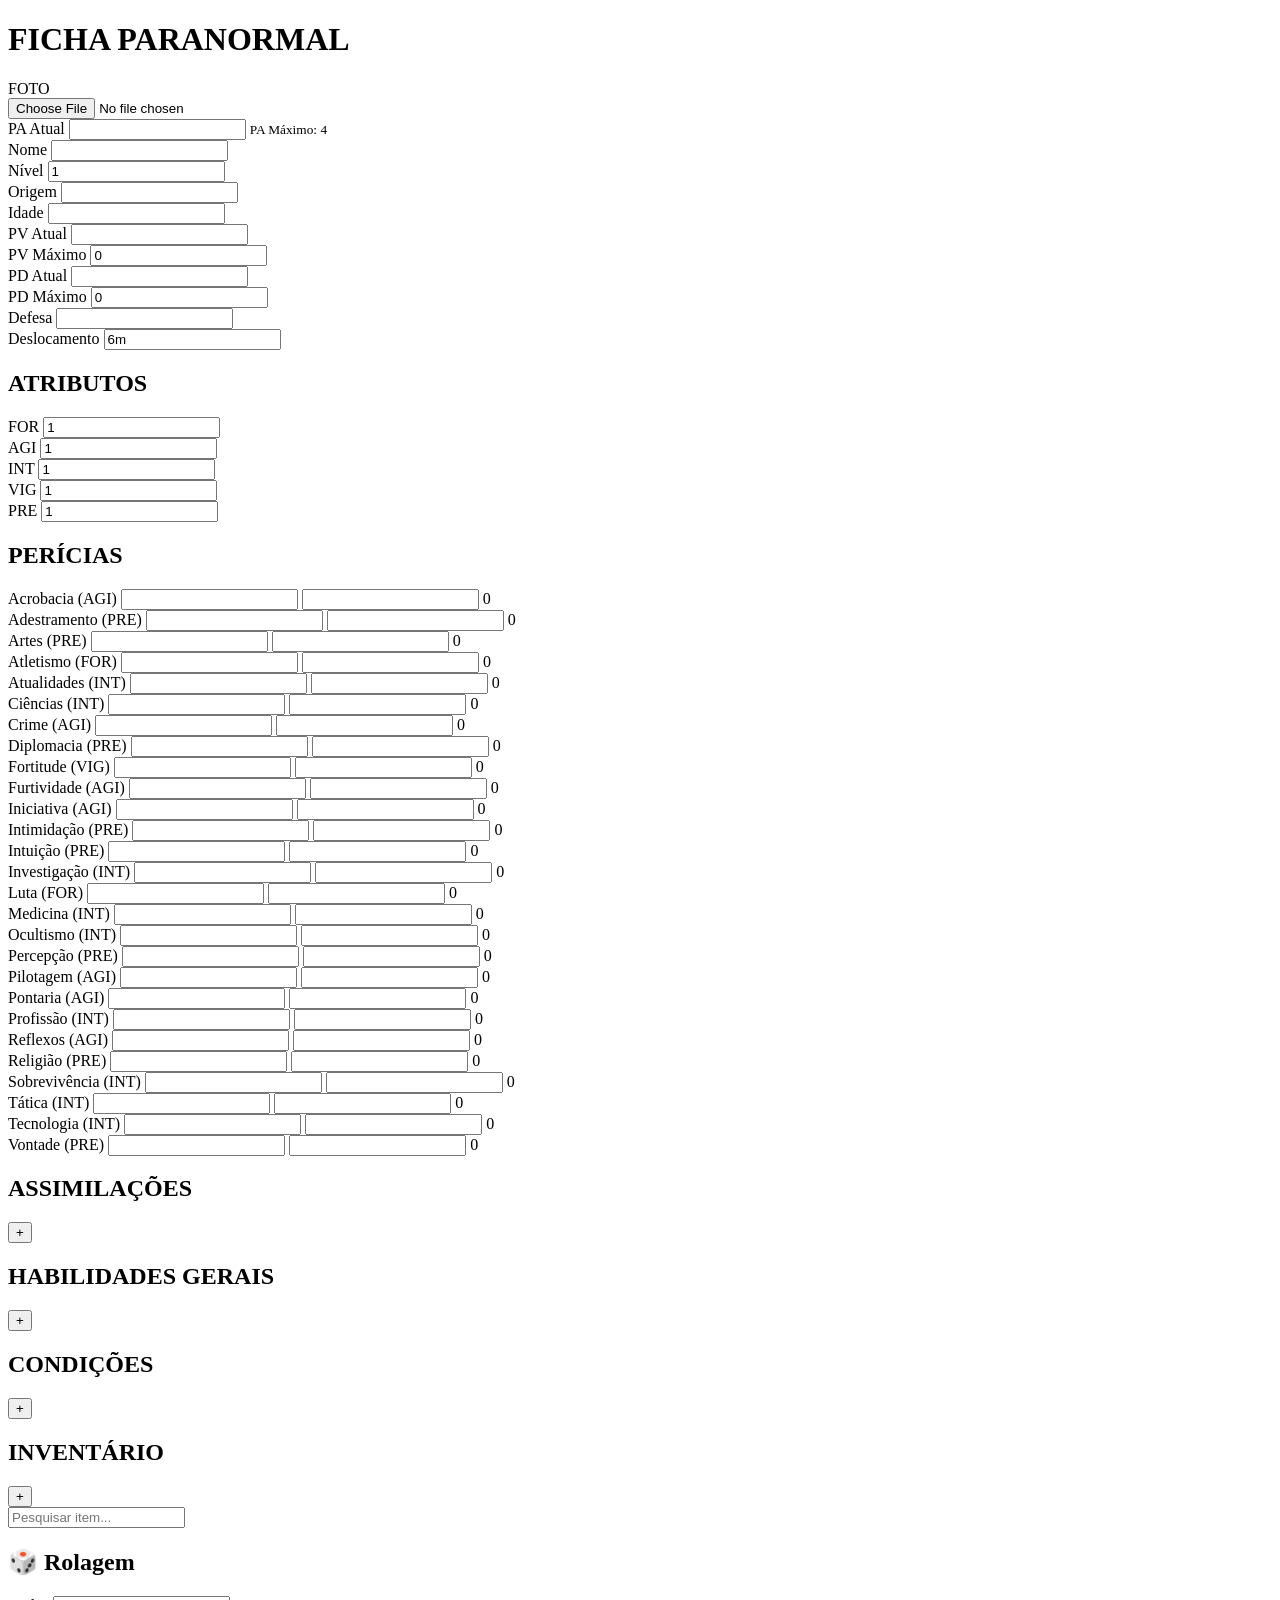
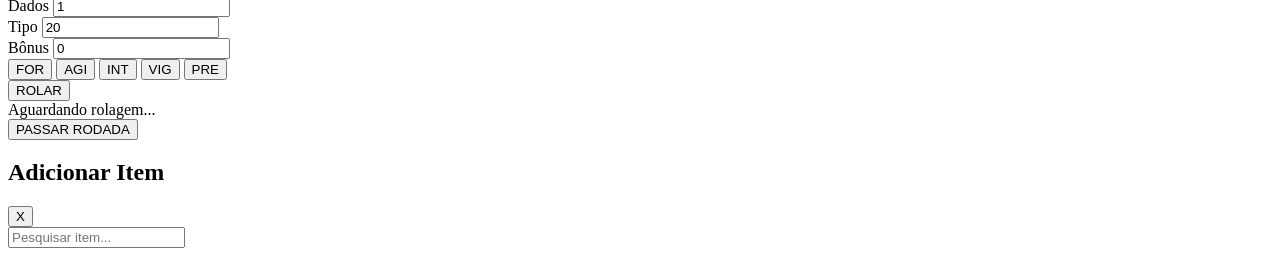
==== .js/index.html @ c896e6dd "Atualização do sistema" ====
<!DOCTYPE html>
<html lang="pt-BR">
<head>
    <meta charset="UTF-8">
    <meta name="viewport" content="width=device-width, initial-scale=1.0">
    <title>Ficha Paranormal</title>

    <link rel="stylesheet" href="style.css">
</head>
<body>

    <div class="container">

        <!-- HEADER -->
        <div class="top-bar">
            <h1>FICHA PARANORMAL</h1>
        </div>

        <!-- PERSONAGEM -->
        <section class="character-section">

            <!-- FOTO -->
            <div class="photo-area">

    <div class="photo-preview" id="photoPreview">
        FOTO
    </div>

    <input type="file" id="photoInput">

    <div class="pa-box">

        <span>PA Atual</span>

        <input
    type="number"
    id="paAtual"
>

        <small id="paMaxText">
            PA Máximo: 4
        </small>

    </div>

</div>

            <!-- INFOS -->
            <div class="character-info">

                <div class="info-grid">

                    <div class="field">
                        <label>Nome</label>
                        <input type="text">
                    </div>

                    <div class="field">
                        <label>Nível</label>
                        <input type="number" value="1" id="nivel">
                    </div>

                    <div class="field">
                        <label>Origem</label>
                        <input type="text">
                    </div>

                    <div class="field">
                        <label>Idade</label>
                        <input type="number">
                    </div>

                </div>

                <!-- STATUS -->
                <div class="status-grid">

                    <div class="status-box">
                        <span>PV Atual</span>
                        <input type="number" id="pvAtual">
                    </div>

                    <div class="status-box">
                        <span>PV Máximo</span>
                        <input type="number" id="pvMax" value="0">
                    </div>

                    <div class="status-box">
                        <span>PD Atual</span>
                        <input type="number" id="pdAtual">
                    </div>

                    <div class="status-box">
                        <span>PD Máximo</span>
                        <input type="number" id="pdMax" value="0">
                    </div>

                    <div class="status-box">
                        <span>Defesa</span>
                        <input type="number">
                    </div>

                    <div class="status-box">
                        <span>Deslocamento</span>
                        <input type="text" value="6m">
                    </div>

                </div>

            </div>

        </section>

        <!-- ATRIBUTOS -->
        <section class="card">

            <h2>ATRIBUTOS</h2>

            <div class="attributes-grid">

                <div class="attribute">
                    <span>FOR</span>
                    <input type="number" id="forca" value="1">
                </div>

                <div class="attribute">
                    <span>AGI</span>
                    <input type="number" id="agilidade" value="1">
                </div>

                <div class="attribute">
                    <span>INT</span>
                    <input type="number" id="intelecto" value="1">
                </div>

                <div class="attribute">
                    <span>VIG</span>
                    <input type="number" id="vigor" value="1">
                </div>

                <div class="attribute">
                    <span>PRE</span>
                    <input type="number" id="presenca" value="1">
                </div>

            </div>

        </section>

<!-- PERÍCIAS -->
<section class="card">

    <div class="section-title">
        <h2>PERÍCIAS</h2>
    </div>

    <div class="skills-list">

    <div class="skill-row clickable-skill">
        <span class="skill-name">Acrobacia</span>
        <span class="skill-attr">(AGI)</span>
        <input type="number" class="skill-train">
        <input type="number" class="skill-bonus">
        <span class="skill-total">0</span>
    </div>

    <div class="skill-row clickable-skill">
        <span class="skill-name">Adestramento</span>
        <span class="skill-attr">(PRE)</span>
        <input type="number" class="skill-train">
        <input type="number" class="skill-bonus">
        <span class="skill-total">0</span>
    </div>

    <div class="skill-row clickable-skill">
        <span class="skill-name">Artes</span>
        <span class="skill-attr">(PRE)</span>
        <input type="number" class="skill-train">
        <input type="number" class="skill-bonus">
        <span class="skill-total">0</span>
    </div>

    <div class="skill-row clickable-skill">
        <span class="skill-name">Atletismo</span>
        <span class="skill-attr">(FOR)</span>
        <input type="number" class="skill-train">
        <input type="number" class="skill-bonus">
        <span class="skill-total">0</span>
    </div>

    <div class="skill-row clickable-skill">
        <span class="skill-name">Atualidades</span>
        <span class="skill-attr">(INT)</span>
        <input type="number" class="skill-train">
        <input type="number" class="skill-bonus">
        <span class="skill-total">0</span>
    </div>

    <div class="skill-row clickable-skill">
        <span class="skill-name">Ciências</span>
        <span class="skill-attr">(INT)</span>
        <input type="number" class="skill-train">
        <input type="number" class="skill-bonus">
        <span class="skill-total">0</span>
    </div>

    <div class="skill-row clickable-skill">
        <span class="skill-name">Crime</span>
        <span class="skill-attr">(AGI)</span>
        <input type="number" class="skill-train">
        <input type="number" class="skill-bonus">
        <span class="skill-total">0</span>
    </div>

    <div class="skill-row clickable-skill">
        <span class="skill-name">Diplomacia</span>
        <span class="skill-attr">(PRE)</span>
        <input type="number" class="skill-train">
        <input type="number" class="skill-bonus">
        <span class="skill-total">0</span>
    </div>

    <div class="skill-row clickable-skill">
        <span class="skill-name">Fortitude</span>
        <span class="skill-attr">(VIG)</span>
        <input type="number" class="skill-train">
        <input type="number" class="skill-bonus">
        <span class="skill-total">0</span>
    </div>

    <div class="skill-row clickable-skill">
        <span class="skill-name">Furtividade</span>
        <span class="skill-attr">(AGI)</span>
        <input type="number" class="skill-train">
        <input type="number" class="skill-bonus">
        <span class="skill-total">0</span>
    </div>

    <div class="skill-row clickable-skill">
        <span class="skill-name">Iniciativa</span>
        <span class="skill-attr">(AGI)</span>
        <input type="number" class="skill-train">
        <input type="number" class="skill-bonus">
        <span class="skill-total">0</span>
    </div>

    <div class="skill-row clickable-skill">
        <span class="skill-name">Intimidação</span>
        <span class="skill-attr">(PRE)</span>
        <input type="number" class="skill-train">
        <input type="number" class="skill-bonus">
        <span class="skill-total">0</span>
    </div>

    <div class="skill-row clickable-skill">
        <span class="skill-name">Intuição</span>
        <span class="skill-attr">(PRE)</span>
        <input type="number" class="skill-train">
        <input type="number" class="skill-bonus">
        <span class="skill-total">0</span>
    </div>

    <div class="skill-row clickable-skill">
        <span class="skill-name">Investigação</span>
        <span class="skill-attr">(INT)</span>
        <input type="number" class="skill-train">
        <input type="number" class="skill-bonus">
        <span class="skill-total">0</span>
    </div>

    <div class="skill-row clickable-skill">
        <span class="skill-name">Luta</span>
        <span class="skill-attr">(FOR)</span>
        <input type="number" class="skill-train">
        <input type="number" class="skill-bonus">
        <span class="skill-total">0</span>
    </div>

   <div class="skill-row clickable-skill">
        <span class="skill-name">Medicina</span>
        <span class="skill-attr">(INT)</span>
        <input type="number" class="skill-train">
        <input type="number" class="skill-bonus">
        <span class="skill-total">0</span>
    </div>

    <div class="skill-row clickable-skill">
        <span class="skill-name">Ocultismo</span>
        <span class="skill-attr">(INT)</span>
        <input type="number" class="skill-train">
        <input type="number" class="skill-bonus">
        <span class="skill-total">0</span>
    </div>

    <div class="skill-row clickable-skill">
        <span class="skill-name">Percepção</span>
        <span class="skill-attr">(PRE)</span>
        <input type="number" class="skill-train">
        <input type="number" class="skill-bonus">
        <span class="skill-total">0</span>
    </div>

    <div class="skill-row clickable-skill">
        <span class="skill-name">Pilotagem</span>
        <span class="skill-attr">(AGI)</span>
        <input type="number" class="skill-train">
        <input type="number" class="skill-bonus">
        <span class="skill-total">0</span>
    </div>

    <div class="skill-row clickable-skill">
        <span class="skill-name">Pontaria</span>
        <span class="skill-attr">(AGI)</span>
        <input type="number" class="skill-train">
        <input type="number" class="skill-bonus">
        <span class="skill-total">0</span>
    </div>

    <div class="skill-row clickable-skill">
        <span class="skill-name">Profissão</span>
        <span class="skill-attr">(INT)</span>
        <input type="number" class="skill-train">
        <input type="number" class="skill-bonus">
        <span class="skill-total">0</span>
    </div>

    <div class="skill-row clickable-skill">
        <span class="skill-name">Reflexos</span>
        <span class="skill-attr">(AGI)</span>
        <input type="number" class="skill-train">
        <input type="number" class="skill-bonus">
        <span class="skill-total">0</span>
    </div>

    <div class="skill-row clickable-skill">
        <span class="skill-name">Religião</span>
        <span class="skill-attr">(PRE)</span>
        <input type="number" class="skill-train">
        <input type="number" class="skill-bonus">
        <span class="skill-total">0</span>
    </div>

    <div class="skill-row clickable-skill">
        <span class="skill-name">Sobrevivência</span>
        <span class="skill-attr">(INT)</span>
        <input type="number" class="skill-train">
        <input type="number" class="skill-bonus">
        <span class="skill-total">0</span>
    </div>

    <div class="skill-row clickable-skill">
        <span class="skill-name">Tática</span>
        <span class="skill-attr">(INT)</span>
        <input type="number" class="skill-train">
        <input type="number" class="skill-bonus">
        <span class="skill-total">0</span>
    </div>

    <div class="skill-row clickable-skill">
        <span class="skill-name">Tecnologia</span>
        <span class="skill-attr">(INT)</span>
        <input type="number" class="skill-train">
        <input type="number" class="skill-bonus">
        <span class="skill-total">0</span>
    </div>

    <div class="skill-row clickable-skill">
        <span class="skill-name">Vontade</span>
        <span class="skill-attr">(PRE)</span>
        <input type="number" class="skill-train">
        <input type="number" class="skill-bonus">
        <span class="skill-total">0</span>
    </div>

</div>

</section>

        <!-- ASSIMILAÇÕES -->
        <section class="card">

            <div class="section-title">

                <h2>ASSIMILAÇÕES</h2>

                <button class="add-btn" id="assimilationBtn">
    +
</button>

            </div>

            <div id="assimilationList">

            </div>

        </section>

        <!-- HABILIDADES -->
        <section class="card">

            <div class="section-title">

                <h2>HABILIDADES GERAIS</h2>

                <button class="add-btn" id="abilityBtn">
    +
</button>

            </div>

            <div id="abilitiesList">

            </div>

        </section>

<!-- CONDIÇÕES -->
<section class="card">

    <div class="section-title">

        <h2>CONDIÇÕES</h2>

        <button class="add-btn" onclick="openConditionMenu()">
            +
        </button>

    </div>

    <div id="conditionsList">

    </div>

</section>



        <!-- INVENTÁRIO -->
        <section class="card">

            <div class="section-title">

                <h2>INVENTÁRIO</h2>

                <button class="add-btn" id="inventoryBtn">
    +
</button>

            </div>
            
<div class="inventory-search-area">

    <input
        type="text"
        id="modalItemSearch"
        placeholder="Pesquisar item..."
    >

    <div id="itemResults" class="item-results">

    </div>

</div>
            <div id="inventoryList">

            </div>

        </section>

    </div>

    <!-- PAINEL DE DADOS -->
    <div class="dice-panel">

        <h2>🎲 Rolagem</h2>

        <div class="dice-inputs">

            <div class="dice-field">
                <label>Dados</label>
                <input type="number" id="diceCount" value="1">
            </div>

            <div class="dice-field">
                <label>Tipo</label>
                <input type="number" id="diceType" value="20">
            </div>

            <div class="dice-field">
                <label>Bônus</label>
                <input type="number" id="diceBonus" value="0">
            </div>

        </div>

        <!-- BOTÕES DE ATRIBUTO -->
<div class="attribute-rolls">

    <button
        class="attribute-roll-btn"
        data-attr="forca">
        FOR
    </button>

    <button
        class="attribute-roll-btn"
        data-attr="agilidade">
        AGI
    </button>

    <button
        class="attribute-roll-btn"
        data-attr="intelecto">
        INT
    </button>

    <button
        class="attribute-roll-btn"
        data-attr="vigor">
        VIG
    </button>

    <button
        class="attribute-roll-btn"
        data-attr="presenca">
        PRE
    </button>

</div>

        <button class="roll-button" id="rollDiceBtn">
            ROLAR
        </button>

        <div class="dice-result" id="diceResult">

            Aguardando rolagem...

        </div>

        <button
    class="next-turn-btn" id="nextTurnBtn">
    PASSAR RODADA
</button>

    </div>

<!-- ========================= -->
<!-- MODAL INVENTÁRIO -->
<!-- ========================= -->

<div class="inventory-modal" id="inventoryModal">

    <div class="inventory-modal-content">

        <div class="modal-top">

            <h2>Adicionar Item</h2>

            <button class="close-modal"
                onclick="closeInventoryModal()">
                X
            </button>

        </div>

        <input
            type="text"
            id="itemSearch"
            placeholder="Pesquisar item..."
        >

        <div class="modal-items-list"
            id="modalItemsList">

        </div>

    </div>

</div>



</body>
</html>

<script src="js/photo.js"></script>
<script src="js/dice.js"></script>
<script src="js/status.js"></script>
<script src="js/skills.js"></script>
<script src="js/main.js"></script>
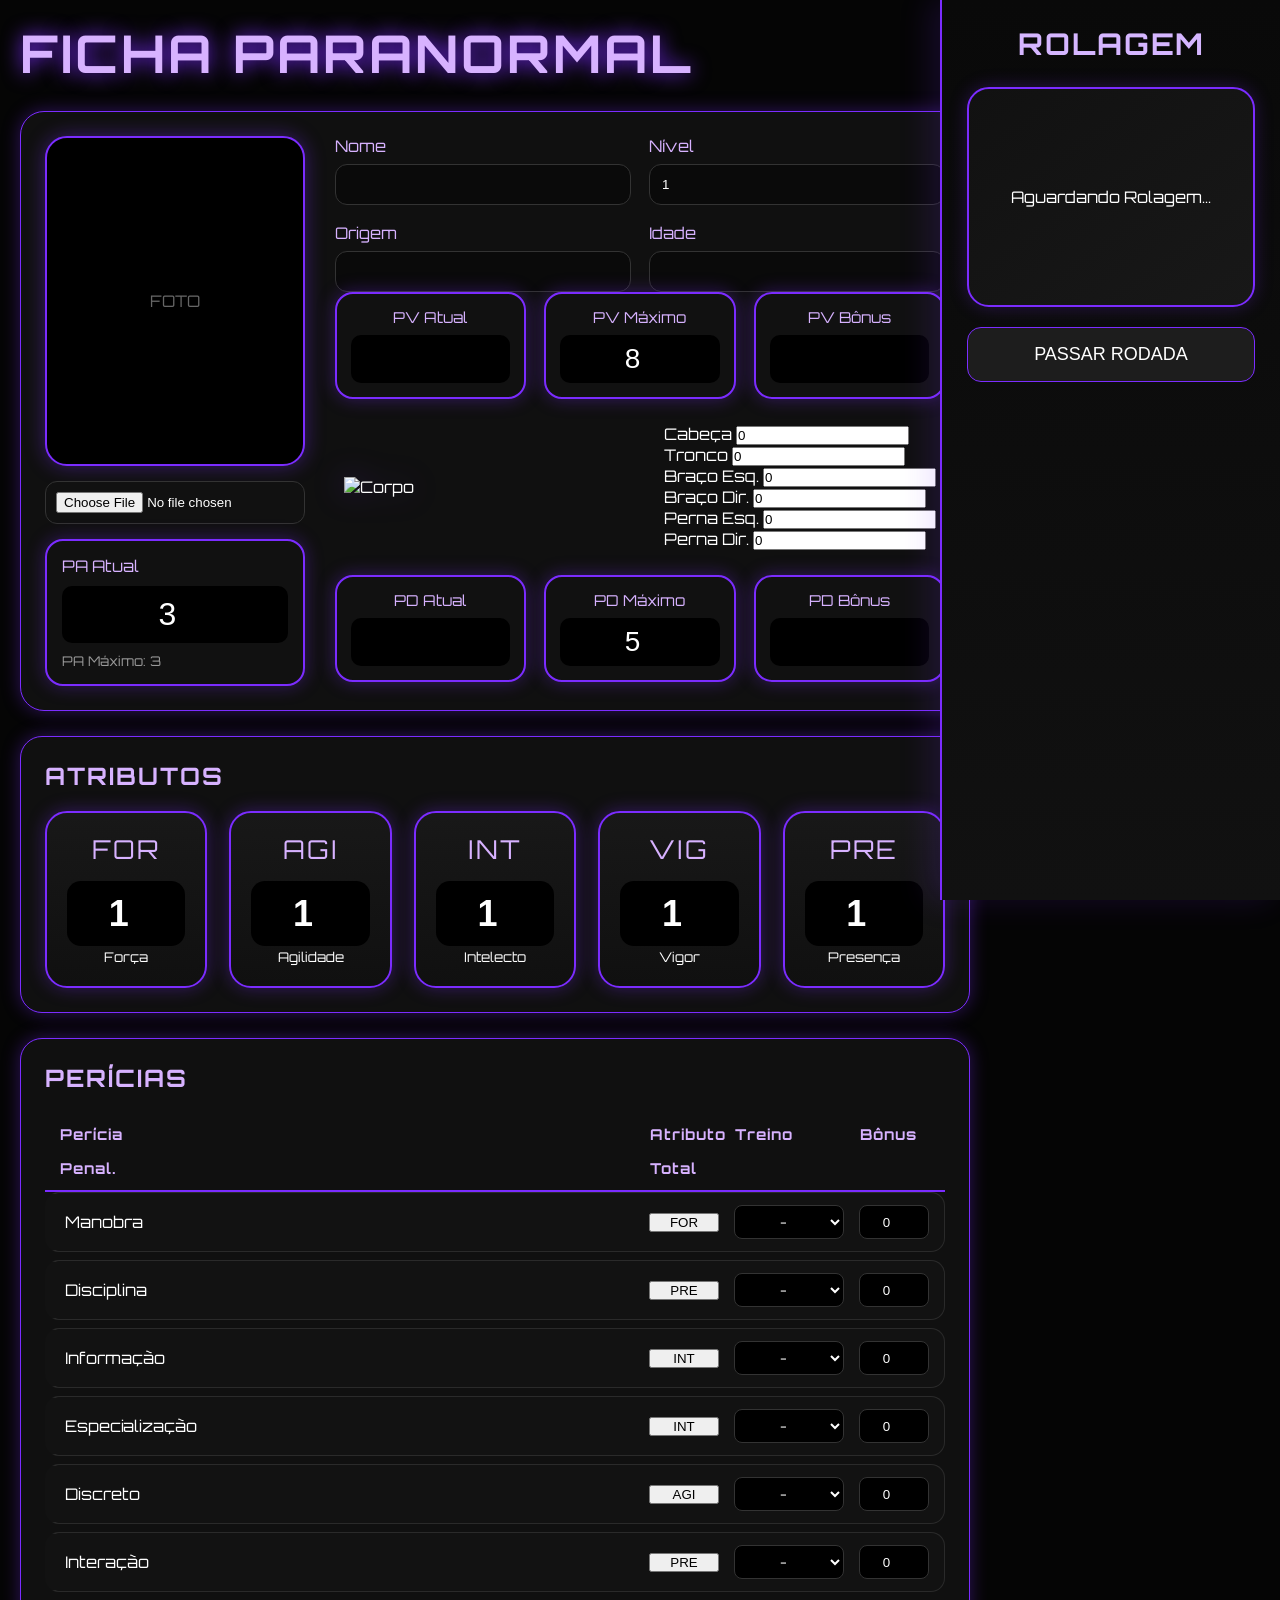
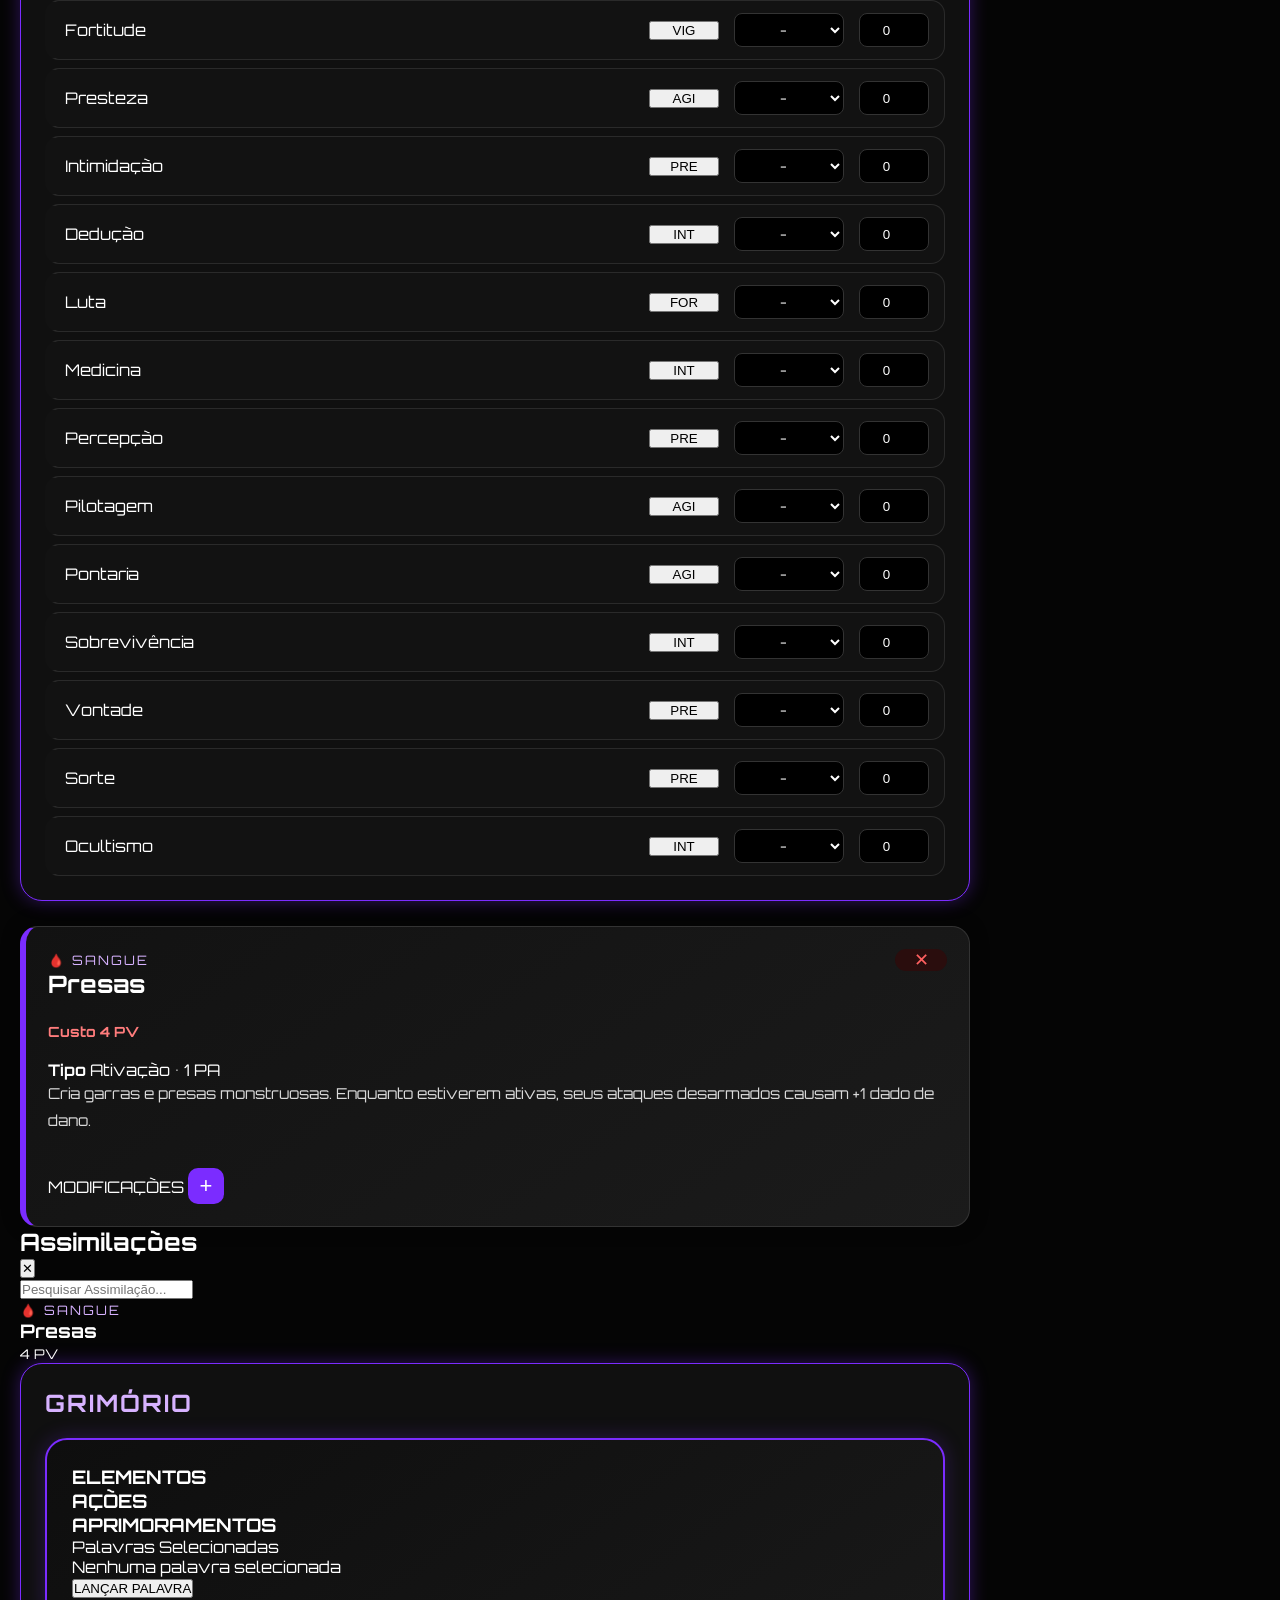
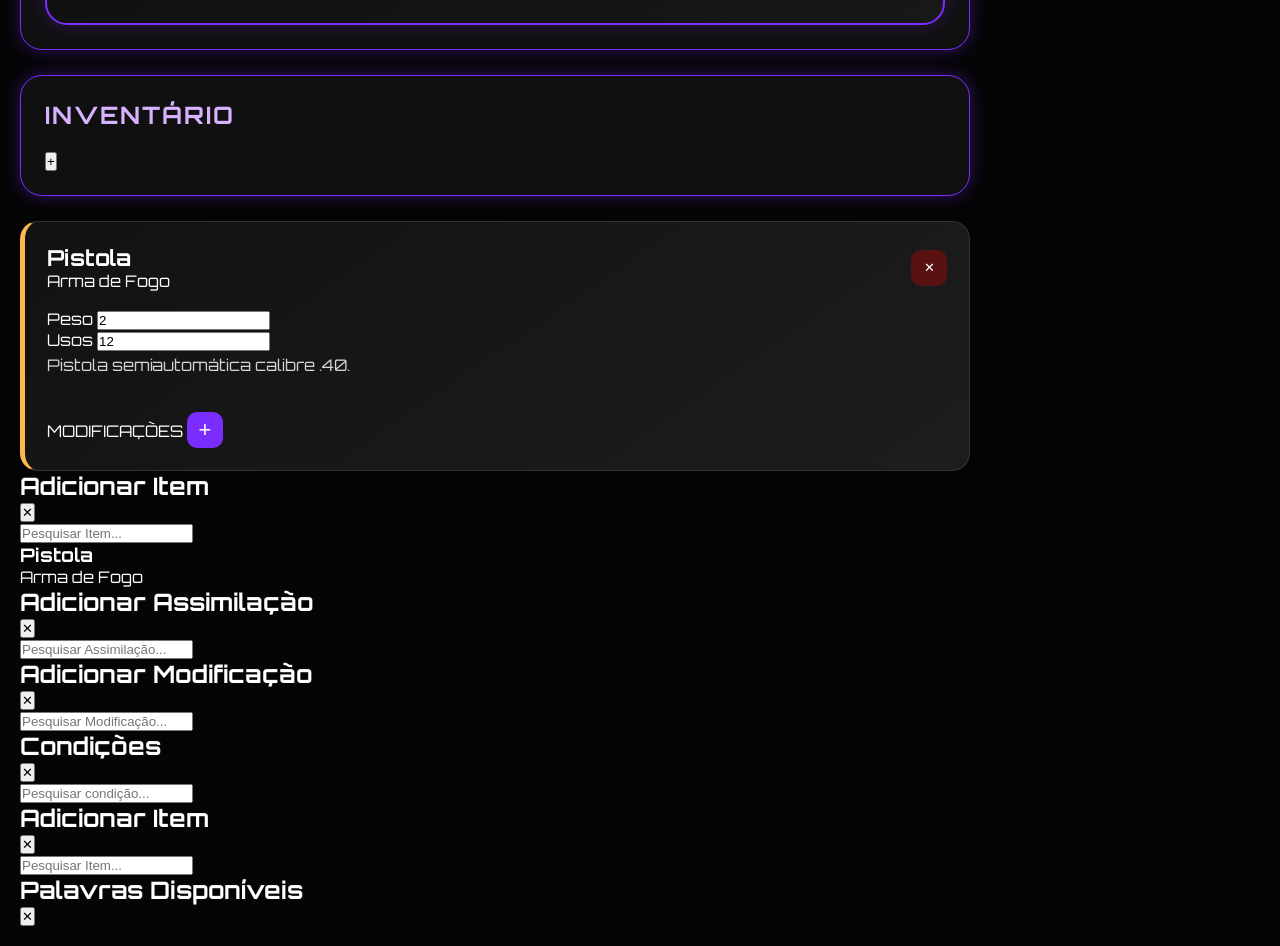
==== commit 52e52890: "Atualização do sistema" ====
--- a/.js/index.html
+++ b/.js/index.html
@@ -1,591 +1,2002 @@
 <!DOCTYPE html>
+
 <html lang="pt-BR">
+
 <head>
+
     <meta charset="UTF-8">
-    <meta name="viewport" content="width=device-width, initial-scale=1.0">
+
+    <meta
+        name="viewport"
+        content="width=device-width, initial-scale=1.0"
+    >
+
     <title>Ficha Paranormal</title>
 
-    <link rel="stylesheet" href="style.css">
+    <link
+        rel="stylesheet"
+        href="style.css"
+    >
+
 </head>
+
 <body>
 
-    <div class="container">
-
-        <!-- HEADER -->
-        <div class="top-bar">
-            <h1>FICHA PARANORMAL</h1>
-        </div>
-
-        <!-- PERSONAGEM -->
-        <section class="character-section">
-
-            <!-- FOTO -->
-            <div class="photo-area">
-
-    <div class="photo-preview" id="photoPreview">
-        FOTO
-    </div>
-
-    <input type="file" id="photoInput">
-
-    <div class="pa-box">
-
-        <span>PA Atual</span>
+<div class="container">
+
+    <!-- ================================= -->
+    <!-- TOPO -->
+    <!-- ================================= -->
+
+    <header class="top-bar">
+
+        <h1>FICHA PARANORMAL</h1>
+
+    </header>
+
+        <!-- ================================= -->
+    <!-- PERSONAGEM -->
+    <!-- ================================= -->
+
+    <section class="character-section">
+
+        <!-- ============================== -->
+        <!-- FOTO -->
+        <!-- ============================== -->
+
+        <div class="photo-area">
+
+            <div
+                class="photo-preview"
+                id="photoPreview">
+
+                FOTO
+
+            </div>
+
+            <input
+                type="file"
+                id="photoInput"
+            >
+
+            <div class="pa-box">
+
+                <span>PA Atual</span>
+
+                <input
+                    type="number"
+                    id="paAtual"
+                    value="4"
+                >
+
+                <small id="paMaxText">
+
+                    PA Máximo: 4
+
+                </small>
+
+            </div>
+
+        </div>
+
+        <!-- ============================== -->
+        <!-- DADOS -->
+        <!-- ============================== -->
+
+        <div class="character-info">
+
+            <div class="info-grid">
+
+                <div class="field">
+
+                    <label>Nome</label>
+
+                    <input
+                        type="text"
+                        id="characterName"
+                    >
+
+                </div>
+
+                <div class="field">
+
+                    <label>Nível</label>
+
+                    <input
+                        type="number"
+                        id="nivel"
+                        value="1"
+                    >
+
+                </div>
+
+                <div class="field">
+
+                    <label>Origem</label>
+
+                    <input
+                        type="text"
+                        id="origem"
+                    >
+
+                </div>
+
+                <div class="field">
+
+                    <label>Idade</label>
+
+                    <input
+                        type="number"
+                        id="idade"
+                    >
+
+                </div>
+
+            </div>
+
+                        <!-- ================================= -->
+            <!-- STATUS CORPORAL -->
+            <!-- ================================= -->
+
+            <div class="body-status">
+
+                <!-- ========================== -->
+                <!-- PV -->
+                <!-- ========================== -->
+
+                <div class="body-top-status">
+
+                    <div class="status-box">
+
+                        <span>PV Atual</span>
+
+                        <input
+                            type="number"
+                            id="pvAtual"
+                        >
+
+                    </div>
+
+                    <div class="status-box">
+
+                        <span>PV Máximo</span>
+
+                        <input
+                            type="number"
+                            id="pvMax"
+                            readonly
+                        >
+
+                    </div>
+
+                    <div class="status-box">
+
+                        <span>PV Bônus</span>
+
+                        <input
+                            type="number"
+                            id="pvBonus"
+                        >
+
+                    </div>
+
+                </div>
+
+                <!-- ========================== -->
+                <!-- CORPO -->
+                <!-- ========================== -->
+
+                <div class="body-layout">
+
+                    <div class="body-image">
+
+                        <img
+                            src="img/body.png"
+                            id="bodyImage"
+                            alt="Corpo"
+                        >
+
+                    </div>
+
+                    <div class="body-members">
+
+                        <div class="body-part">
+
+                            <span>Cabeça</span>
+
+                            <input
+                                type="number"
+                                id="hpHead"
+                                value="0"
+                            >
+
+                        </div>
+
+                        <div class="body-part">
+
+                            <span>Tronco</span>
+
+                            <input
+                                type="number"
+                                id="hpChest"
+                                value="0"
+                            >
+
+                        </div>
+
+                        <div class="body-part">
+
+                            <span>Braço Esq.</span>
+
+                            <input
+                                type="number"
+                                id="hpLeftArm"
+                                value="0"
+                            >
+
+                        </div>
+
+                        <div class="body-part">
+
+                            <span>Braço Dir.</span>
+
+                            <input
+                                type="number"
+                                id="hpRightArm"
+                                value="0"
+                            >
+
+                        </div>
+
+                        <div class="body-part">
+
+                            <span>Perna Esq.</span>
+
+                            <input
+                                type="number"
+                                id="hpLeftLeg"
+                                value="0"
+                            >
+
+                        </div>
+
+                        <div class="body-part">
+
+                            <span>Perna Dir.</span>
+
+                            <input
+                                type="number"
+                                id="hpRightLeg"
+                                value="0"
+                            >
+
+                        </div>
+
+                    </div>
+
+                </div>
+
+                <!-- ========================== -->
+                <!-- PD -->
+                <!-- ========================== -->
+
+                <div class="body-bottom-status">
+
+                    <div class="status-box">
+
+                        <span>PD Atual</span>
+
+                        <input
+                            type="number"
+                            id="pdAtual"
+                        >
+
+                    </div>
+
+                    <div class="status-box">
+
+                        <span>PD Máximo</span>
+
+                        <input
+                            type="number"
+                            id="pdMax"
+                            readonly
+                        >
+
+                    </div>
+
+                    <div class="status-box">
+
+                        <span>PD Bônus</span>
+
+                        <input
+                            type="number"
+                            id="pdBonus"
+                        >
+
+                    </div>
+
+                </div>
+
+            </div>
+
+        </div>
+
+    </section>
+
+        <!-- ================================= -->
+    <!-- ATRIBUTOS -->
+    <!-- ================================= -->
+
+    <section class="card">
+
+        <div class="section-title">
+
+            <h2>ATRIBUTOS</h2>
+
+        </div>
+
+        <div class="attributes-grid">
+
+            <div class="attribute">
+
+                <span>FOR</span>
+
+                <input
+                    type="number"
+                    id="forca"
+                    value="1"
+                    min="1"
+                >
+
+                <small>Força</small>
+
+            </div>
+
+            <div class="attribute">
+
+                <span>AGI</span>
+
+                <input
+                    type="number"
+                    id="agilidade"
+                    value="1"
+                    min="1"
+                >
+
+                <small>Agilidade</small>
+
+            </div>
+
+            <div class="attribute">
+
+                <span>INT</span>
+
+                <input
+                    type="number"
+                    id="intelecto"
+                    value="1"
+                    min="1"
+                >
+
+                <small>Intelecto</small>
+
+            </div>
+
+            <div class="attribute">
+
+                <span>VIG</span>
+
+                <input
+                    type="number"
+                    id="vigor"
+                    value="1"
+                    min="1"
+                >
+
+                <small>Vigor</small>
+
+            </div>
+
+            <div class="attribute">
+
+                <span>PRE</span>
+
+                <input
+                    type="number"
+                    id="presenca"
+                    value="1"
+                    min="1"
+                >
+
+                <small>Presença</small>
+
+            </div>
+
+        </div>
+
+    </section>
+
+        <!-- ================================= -->
+    <!-- PERÍCIAS -->
+    <!-- ================================= -->
+
+    <section class="card">
+
+        <div class="section-title">
+
+            <h2>PERÍCIAS</h2>
+
+        </div>
+
+        <div class="skills-header">
+
+            <span>Perícia</span>
+
+            <span>Atributo</span>
+
+            <span>Treino</span>
+
+            <span>Bônus</span>
+
+            <span>Penal.</span>
+
+            <span>Total</span>
+
+        </div>
+
+        <div
+            class="skills-list"
+            id="skillsList">
+
+            <!-- MANOBRA -->
+
+            <div class="skill-row clickable-skill">
+
+                <span class="skill-name">
+                    Manobra
+                </span>
+
+                <button
+                    class="skill-attribute"
+                    data-attribute="FOR">
+
+                    FOR
+
+                </button>
+
+                <select class="skill-train">
+
+                    <option value="0">-</option>
+                    <option value="1">1d4</option>
+                    <option value="2">1d8</option>
+                    <option value="3">1d12</option>
+
+                </select>
+
+                <input
+                    type="number"
+                    class="skill-bonus"
+                    value="0"
+                >
+
+                <input
+                    type="number"
+                    class="skill-penalty"
+                    value="0"
+                    readonly
+                >
+
+                <span class="skill-total">
+
+                    +0
+
+                </span>
+
+            </div>
+
+
+
+            <!-- DISCIPLINA -->
+
+            <div class="skill-row clickable-skill">
+
+                <span class="skill-name">
+
+                    Disciplina
+
+                </span>
+
+                <button
+                    class="skill-attribute"
+                    data-attribute="PRE">
+
+                    PRE
+
+                </button>
+
+                <select class="skill-train">
+
+                    <option value="0">-</option>
+                    <option value="1">1d4</option>
+                    <option value="2">1d8</option>
+                    <option value="3">1d12</option>
+
+                </select>
+
+                <input
+                    type="number"
+                    class="skill-bonus"
+                    value="0"
+                >
+
+                <input
+                    type="number"
+                    class="skill-penalty"
+                    value="0"
+                    readonly
+                >
+
+                <span class="skill-total">
+
+                    +0
+
+                </span>
+
+            </div>
+
+
+
+            <!-- INFORMAÇÃO -->
+
+            <div class="skill-row clickable-skill">
+
+                <span class="skill-name">
+
+                    Informação
+
+                </span>
+
+                <button
+                    class="skill-attribute"
+                    data-attribute="INT">
+
+                    INT
+
+                </button>
+
+                <select class="skill-train">
+
+                    <option value="0">-</option>
+                    <option value="1">1d4</option>
+                    <option value="2">1d8</option>
+                    <option value="3">1d12</option>
+
+                </select>
+
+                <input
+                    type="number"
+                    class="skill-bonus"
+                    value="0"
+                >
+
+                <input
+                    type="number"
+                    class="skill-penalty"
+                    value="0"
+                    readonly
+                >
+
+                <span class="skill-total">
+
+                    +0
+
+                </span>
+
+            </div>
+
+                        <!-- ESPECIALIZAÇÃO -->
+
+            <div class="skill-row clickable-skill">
+
+                <span class="skill-name">
+
+                    Especialização
+
+                </span>
+
+                <button
+                    class="skill-attribute"
+                    data-attribute="INT">
+
+                    INT
+
+                </button>
+
+                <select class="skill-train">
+
+                    <option value="0">-</option>
+                    <option value="1">1d4</option>
+                    <option value="2">1d8</option>
+                    <option value="3">1d12</option>
+
+                </select>
+
+                <input
+                    type="number"
+                    class="skill-bonus"
+                    value="0"
+                >
+
+                <input
+                    type="number"
+                    class="skill-penalty"
+                    value="0"
+                    readonly
+                >
+
+                <span class="skill-total">
+
+                    +0
+
+                </span>
+
+            </div>
+
+
+
+            <!-- DISCRETO -->
+
+            <div class="skill-row clickable-skill">
+
+                <span class="skill-name">
+
+                    Discreto
+
+                </span>
+
+                <button
+                    class="skill-attribute"
+                    data-attribute="AGI">
+
+                    AGI
+
+                </button>
+
+                <select class="skill-train">
+
+                    <option value="0">-</option>
+                    <option value="1">1d4</option>
+                    <option value="2">1d8</option>
+                    <option value="3">1d12</option>
+
+                </select>
+
+                <input
+                    type="number"
+                    class="skill-bonus"
+                    value="0"
+                >
+
+                <input
+                    type="number"
+                    class="skill-penalty"
+                    value="0"
+                    readonly
+                >
+
+                <span class="skill-total">
+
+                    +0
+
+                </span>
+
+            </div>
+
+
+
+            <!-- INTERAÇÃO -->
+
+            <div class="skill-row clickable-skill">
+
+                <span class="skill-name">
+
+                    Interação
+
+                </span>
+
+                <button
+                    class="skill-attribute"
+                    data-attribute="PRE">
+
+                    PRE
+
+                </button>
+
+                <select class="skill-train">
+
+                    <option value="0">-</option>
+                    <option value="1">1d4</option>
+                    <option value="2">1d8</option>
+                    <option value="3">1d12</option>
+
+                </select>
+
+                <input
+                    type="number"
+                    class="skill-bonus"
+                    value="0"
+                >
+
+                <input
+                    type="number"
+                    class="skill-penalty"
+                    value="0"
+                    readonly
+                >
+
+                <span class="skill-total">
+
+                    +0
+
+                </span>
+
+            </div>
+
+
+
+            <!-- FORTITUDE -->
+
+            <div class="skill-row clickable-skill">
+
+                <span class="skill-name">
+
+                    Fortitude
+
+                </span>
+
+                <button
+                    class="skill-attribute"
+                    data-attribute="VIG">
+
+                    VIG
+
+                </button>
+
+                <select class="skill-train">
+
+                    <option value="0">-</option>
+                    <option value="1">1d4</option>
+                    <option value="2">1d8</option>
+                    <option value="3">1d12</option>
+
+                </select>
+
+                <input
+                    type="number"
+                    class="skill-bonus"
+                    value="0"
+                >
+
+                <input
+                    type="number"
+                    class="skill-penalty"
+                    value="0"
+                    readonly
+                >
+
+                <span class="skill-total">
+
+                    +0
+
+                </span>
+
+            </div>
+
+                        <!-- PRESTEZA -->
+
+            <div class="skill-row clickable-skill">
+
+                <span class="skill-name">
+
+                    Presteza
+
+                </span>
+
+                <button
+                    class="skill-attribute"
+                    data-attribute="AGI">
+
+                    AGI
+
+                </button>
+
+                <select class="skill-train">
+
+                    <option value="0">-</option>
+                    <option value="1">1d4</option>
+                    <option value="2">1d8</option>
+                    <option value="3">1d12</option>
+
+                </select>
+
+                <input
+                    type="number"
+                    class="skill-bonus"
+                    value="0"
+                >
+
+                <input
+                    type="number"
+                    class="skill-penalty"
+                    value="0"
+                    readonly
+                >
+
+                <span class="skill-total">
+
+                    +0
+
+                </span>
+
+            </div>
+
+
+
+            <!-- INTIMIDAÇÃO -->
+
+            <div class="skill-row clickable-skill">
+
+                <span class="skill-name">
+
+                    Intimidação
+
+                </span>
+
+                <button
+                    class="skill-attribute"
+                    data-attribute="PRE">
+
+                    PRE
+
+                </button>
+
+                <select class="skill-train">
+
+                    <option value="0">-</option>
+                    <option value="1">1d4</option>
+                    <option value="2">1d8</option>
+                    <option value="3">1d12</option>
+
+                </select>
+
+                <input
+                    type="number"
+                    class="skill-bonus"
+                    value="0"
+                >
+
+                <input
+                    type="number"
+                    class="skill-penalty"
+                    value="0"
+                    readonly
+                >
+
+                <span class="skill-total">
+
+                    +0
+
+                </span>
+
+            </div>
+
+
+
+            <!-- DEDUÇÃO -->
+
+            <div class="skill-row clickable-skill">
+
+                <span class="skill-name">
+
+                    Dedução
+
+                </span>
+
+                <button
+                    class="skill-attribute"
+                    data-attribute="INT">
+
+                    INT
+
+                </button>
+
+                <select class="skill-train">
+
+                    <option value="0">-</option>
+                    <option value="1">1d4</option>
+                    <option value="2">1d8</option>
+                    <option value="3">1d12</option>
+
+                </select>
+
+                <input
+                    type="number"
+                    class="skill-bonus"
+                    value="0"
+                >
+
+                <input
+                    type="number"
+                    class="skill-penalty"
+                    value="0"
+                    readonly
+                >
+
+                <span class="skill-total">
+
+                    +0
+
+                </span>
+
+            </div>
+
+
+
+            <!-- LUTA -->
+
+            <div class="skill-row clickable-skill">
+
+                <span class="skill-name">
+
+                    Luta
+
+                </span>
+
+                <button
+                    class="skill-attribute"
+                    data-attribute="FOR">
+
+                    FOR
+
+                </button>
+
+                <select class="skill-train">
+
+                    <option value="0">-</option>
+                    <option value="1">1d4</option>
+                    <option value="2">1d8</option>
+                    <option value="3">1d12</option>
+
+                </select>
+
+                <input
+                    type="number"
+                    class="skill-bonus"
+                    value="0"
+                >
+
+                <input
+                    type="number"
+                    class="skill-penalty"
+                    value="0"
+                    readonly
+                >
+
+                <span class="skill-total">
+
+                    +0
+
+                </span>
+
+            </div>
+
+                        <!-- MEDICINA -->
+
+            <div class="skill-row clickable-skill">
+
+                <span class="skill-name">
+
+                    Medicina
+
+                </span>
+
+                <button
+                    class="skill-attribute"
+                    data-attribute="INT">
+
+                    INT
+
+                </button>
+
+                <select class="skill-train">
+
+                    <option value="0">-</option>
+                    <option value="1">1d4</option>
+                    <option value="2">1d8</option>
+                    <option value="3">1d12</option>
+
+                </select>
+
+                <input
+                    type="number"
+                    class="skill-bonus"
+                    value="0"
+                >
+
+                <input
+                    type="number"
+                    class="skill-penalty"
+                    value="0"
+                    readonly
+                >
+
+                <span class="skill-total">
+
+                    +0
+
+                </span>
+
+            </div>
+
+
+
+            <!-- PERCEPÇÃO -->
+
+            <div class="skill-row clickable-skill">
+
+                <span class="skill-name">
+
+                    Percepção
+
+                </span>
+
+                <button
+                    class="skill-attribute"
+                    data-attribute="PRE">
+
+                    PRE
+
+                </button>
+
+                <select class="skill-train">
+
+                    <option value="0">-</option>
+                    <option value="1">1d4</option>
+                    <option value="2">1d8</option>
+                    <option value="3">1d12</option>
+
+                </select>
+
+                <input
+                    type="number"
+                    class="skill-bonus"
+                    value="0"
+                >
+
+                <input
+                    type="number"
+                    class="skill-penalty"
+                    value="0"
+                    readonly
+                >
+
+                <span class="skill-total">
+
+                    +0
+
+                </span>
+
+            </div>
+
+
+
+            <!-- PILOTAGEM -->
+
+            <div class="skill-row clickable-skill">
+
+                <span class="skill-name">
+
+                    Pilotagem
+
+                </span>
+
+                <button
+                    class="skill-attribute"
+                    data-attribute="AGI">
+
+                    AGI
+
+                </button>
+
+                <select class="skill-train">
+
+                    <option value="0">-</option>
+                    <option value="1">1d4</option>
+                    <option value="2">1d8</option>
+                    <option value="3">1d12</option>
+
+                </select>
+
+                <input
+                    type="number"
+                    class="skill-bonus"
+                    value="0"
+                >
+
+                <input
+                    type="number"
+                    class="skill-penalty"
+                    value="0"
+                    readonly
+                >
+
+                <span class="skill-total">
+
+                    +0
+
+                </span>
+
+            </div>
+
+
+
+            <!-- PONTARIA -->
+
+            <div class="skill-row clickable-skill">
+
+                <span class="skill-name">
+
+                    Pontaria
+
+                </span>
+
+                <button
+                    class="skill-attribute"
+                    data-attribute="AGI">
+
+                    AGI
+
+                </button>
+
+                <select class="skill-train">
+
+                    <option value="0">-</option>
+                    <option value="1">1d4</option>
+                    <option value="2">1d8</option>
+                    <option value="3">1d12</option>
+
+                </select>
+
+                <input
+                    type="number"
+                    class="skill-bonus"
+                    value="0"
+                >
+
+                <input
+                    type="number"
+                    class="skill-penalty"
+                    value="0"
+                    readonly
+                >
+
+                <span class="skill-total">
+
+                    +0
+
+                </span>
+
+            </div>
+
+                        <!-- SOBREVIVÊNCIA -->
+
+            <div class="skill-row clickable-skill">
+
+                <span class="skill-name">
+
+                    Sobrevivência
+
+                </span>
+
+                <button
+                    class="skill-attribute"
+                    data-attribute="INT">
+
+                    INT
+
+                </button>
+
+                <select class="skill-train">
+
+                    <option value="0">-</option>
+                    <option value="1">1d4</option>
+                    <option value="2">1d8</option>
+                    <option value="3">1d12</option>
+
+                </select>
+
+                <input
+                    type="number"
+                    class="skill-bonus"
+                    value="0"
+                >
+
+                <input
+                    type="number"
+                    class="skill-penalty"
+                    value="0"
+                    readonly
+                >
+
+                <span class="skill-total">
+
+                    +0
+
+                </span>
+
+            </div>
+
+
+
+            <!-- VONTADE -->
+
+            <div class="skill-row clickable-skill">
+
+                <span class="skill-name">
+
+                    Vontade
+
+                </span>
+
+                <button
+                    class="skill-attribute"
+                    data-attribute="PRE">
+
+                    PRE
+
+                </button>
+
+                <select class="skill-train">
+
+                    <option value="0">-</option>
+                    <option value="1">1d4</option>
+                    <option value="2">1d8</option>
+                    <option value="3">1d12</option>
+
+                </select>
+
+                <input
+                    type="number"
+                    class="skill-bonus"
+                    value="0"
+                >
+
+                <input
+                    type="number"
+                    class="skill-penalty"
+                    value="0"
+                    readonly
+                >
+
+                <span class="skill-total">
+
+                    +0
+
+                </span>
+
+            </div>
+
+
+
+            <!-- SORTE -->
+
+            <div class="skill-row clickable-skill">
+
+                <span class="skill-name">
+
+                    Sorte
+
+                </span>
+
+                <button
+                    class="skill-attribute"
+                    data-attribute="PRE">
+
+                    PRE
+
+                </button>
+
+                <select class="skill-train">
+
+                    <option value="0">-</option>
+                    <option value="1">1d4</option>
+                    <option value="2">1d8</option>
+                    <option value="3">1d12</option>
+
+                </select>
+
+                <input
+                    type="number"
+                    class="skill-bonus"
+                    value="0"
+                >
+
+                <input
+                    type="number"
+                    class="skill-penalty"
+                    value="0"
+                    readonly
+                >
+
+                <span class="skill-total">
+
+                    +0
+
+                </span>
+
+            </div>
+
+
+
+            <!-- OCULTISMO -->
+
+            <div class="skill-row clickable-skill">
+
+                <span class="skill-name">
+
+                    Ocultismo
+
+                </span>
+
+                <button
+                    class="skill-attribute"
+                    data-attribute="INT">
+
+                    INT
+
+                </button>
+
+                <select class="skill-train">
+
+                    <option value="0">-</option>
+                    <option value="1">1d4</option>
+                    <option value="2">1d8</option>
+                    <option value="3">1d12</option>
+
+                </select>
+
+                <input
+                    type="number"
+                    class="skill-bonus"
+                    value="0"
+                >
+
+                <input
+                    type="number"
+                    class="skill-penalty"
+                    value="0"
+                    readonly
+                >
+
+                <span class="skill-total">
+
+                    +0
+
+                </span>
+
+            </div>
+
+        </div>
+
+    </section>
+
+    <!-- ====================================== -->
+<!-- ASSIMILAÇÃO -->
+<!-- ====================================== -->
+
+<div class="assimilation-card">
+
+    <div class="assimilation-header">
+
+        <div>
+
+            <span class="assimilation-element">
+                🩸 Sangue
+            </span>
+
+            <h3>
+                Presas
+            </h3>
+
+        </div>
+
+        <button class="remove-assimilation">
+            ✕
+        </button>
+
+    </div>
+
+    <div class="assimilation-info">
+
+        <div class="assimilation-cost">
+
+            <strong>Custo</strong>
+
+            <span class="assimilation-pv">
+                4 PV
+            </span>
+
+        </div>
+
+        <div class="assimilation-type">
+
+            <strong>Tipo</strong>
+
+            <span>
+                Ativação • 1 PA
+            </span>
+
+        </div>
+
+    </div>
+
+    <div class="assimilation-description">
+
+        Cria garras e presas monstruosas.
+
+        Enquanto estiverem ativas,
+        seus ataques desarmados
+        causam +1 dado de dano.
+
+    </div>
+
+    <div class="mods-area">
+
+        <div class="mods-header">
+
+            <span>MODIFICAÇÕES</span>
+
+            <button class="mini-add-btn">
+                +
+            </button>
+
+        </div>
+
+        <div class="mods-list">
+
+            <!-- Modificações aparecem aqui -->
+
+        </div>
+
+    </div>
+
+</div>
+
+<div class="assimilation-menu" id="assimilationMenu">
+
+    <div class="assimilation-menu-content">
+
+        <div class="menu-header">
+
+            <h2>
+                Assimilações
+            </h2>
+
+            <button onclick="closeAssimilationMenu()">
+                ✕
+            </button>
+
+        </div>
 
         <input
-    type="number"
-    id="paAtual"
->
-
-        <small id="paMaxText">
-            PA Máximo: 4
+            id="assimilationSearch"
+            placeholder="Pesquisar Assimilação..."
+        >
+
+        <div
+            id="assimilationOptions"
+            class="assimilation-options">
+
+        </div>
+
+    </div>
+
+</div>
+
+<div class="assimilation-option">
+
+    <div>
+
+        <span class="assimilation-element">
+            🩸 Sangue
+        </span>
+
+        <h3>
+            Presas
+        </h3>
+
+        <small>
+            4 PV
         </small>
 
     </div>
 
 </div>
 
-            <!-- INFOS -->
-            <div class="character-info">
-
-                <div class="info-grid">
-
-                    <div class="field">
-                        <label>Nome</label>
-                        <input type="text">
-                    </div>
-
-                    <div class="field">
-                        <label>Nível</label>
-                        <input type="number" value="1" id="nivel">
-                    </div>
-
-                    <div class="field">
-                        <label>Origem</label>
-                        <input type="text">
-                    </div>
-
-                    <div class="field">
-                        <label>Idade</label>
-                        <input type="number">
-                    </div>
-
-                </div>
-
-                <!-- STATUS -->
-                <div class="status-grid">
-
-                    <div class="status-box">
-                        <span>PV Atual</span>
-                        <input type="number" id="pvAtual">
-                    </div>
-
-                    <div class="status-box">
-                        <span>PV Máximo</span>
-                        <input type="number" id="pvMax" value="0">
-                    </div>
-
-                    <div class="status-box">
-                        <span>PD Atual</span>
-                        <input type="number" id="pdAtual">
-                    </div>
-
-                    <div class="status-box">
-                        <span>PD Máximo</span>
-                        <input type="number" id="pdMax" value="0">
-                    </div>
-
-                    <div class="status-box">
-                        <span>Defesa</span>
-                        <input type="number">
-                    </div>
-
-                    <div class="status-box">
-                        <span>Deslocamento</span>
-                        <input type="text" value="6m">
-                    </div>
-
-                </div>
-
-            </div>
-
-        </section>
-
-        <!-- ATRIBUTOS -->
-        <section class="card">
-
-            <h2>ATRIBUTOS</h2>
-
-            <div class="attributes-grid">
-
-                <div class="attribute">
-                    <span>FOR</span>
-                    <input type="number" id="forca" value="1">
-                </div>
-
-                <div class="attribute">
-                    <span>AGI</span>
-                    <input type="number" id="agilidade" value="1">
-                </div>
-
-                <div class="attribute">
-                    <span>INT</span>
-                    <input type="number" id="intelecto" value="1">
-                </div>
-
-                <div class="attribute">
-                    <span>VIG</span>
-                    <input type="number" id="vigor" value="1">
-                </div>
-
-                <div class="attribute">
-                    <span>PRE</span>
-                    <input type="number" id="presenca" value="1">
-                </div>
-
-            </div>
-
-        </section>
-
-<!-- PERÍCIAS -->
+<!-- ====================================== -->
+<!-- GRIMÓRIO -->
+<!-- ====================================== -->
+
 <section class="card">
 
     <div class="section-title">
-        <h2>PERÍCIAS</h2>
-    </div>
-
-    <div class="skills-list">
-
-    <div class="skill-row clickable-skill">
-        <span class="skill-name">Acrobacia</span>
-        <span class="skill-attr">(AGI)</span>
-        <input type="number" class="skill-train">
-        <input type="number" class="skill-bonus">
-        <span class="skill-total">0</span>
-    </div>
-
-    <div class="skill-row clickable-skill">
-        <span class="skill-name">Adestramento</span>
-        <span class="skill-attr">(PRE)</span>
-        <input type="number" class="skill-train">
-        <input type="number" class="skill-bonus">
-        <span class="skill-total">0</span>
-    </div>
-
-    <div class="skill-row clickable-skill">
-        <span class="skill-name">Artes</span>
-        <span class="skill-attr">(PRE)</span>
-        <input type="number" class="skill-train">
-        <input type="number" class="skill-bonus">
-        <span class="skill-total">0</span>
-    </div>
-
-    <div class="skill-row clickable-skill">
-        <span class="skill-name">Atletismo</span>
-        <span class="skill-attr">(FOR)</span>
-        <input type="number" class="skill-train">
-        <input type="number" class="skill-bonus">
-        <span class="skill-total">0</span>
-    </div>
-
-    <div class="skill-row clickable-skill">
-        <span class="skill-name">Atualidades</span>
-        <span class="skill-attr">(INT)</span>
-        <input type="number" class="skill-train">
-        <input type="number" class="skill-bonus">
-        <span class="skill-total">0</span>
-    </div>
-
-    <div class="skill-row clickable-skill">
-        <span class="skill-name">Ciências</span>
-        <span class="skill-attr">(INT)</span>
-        <input type="number" class="skill-train">
-        <input type="number" class="skill-bonus">
-        <span class="skill-total">0</span>
-    </div>
-
-    <div class="skill-row clickable-skill">
-        <span class="skill-name">Crime</span>
-        <span class="skill-attr">(AGI)</span>
-        <input type="number" class="skill-train">
-        <input type="number" class="skill-bonus">
-        <span class="skill-total">0</span>
-    </div>
-
-    <div class="skill-row clickable-skill">
-        <span class="skill-name">Diplomacia</span>
-        <span class="skill-attr">(PRE)</span>
-        <input type="number" class="skill-train">
-        <input type="number" class="skill-bonus">
-        <span class="skill-total">0</span>
-    </div>
-
-    <div class="skill-row clickable-skill">
-        <span class="skill-name">Fortitude</span>
-        <span class="skill-attr">(VIG)</span>
-        <input type="number" class="skill-train">
-        <input type="number" class="skill-bonus">
-        <span class="skill-total">0</span>
-    </div>
-
-    <div class="skill-row clickable-skill">
-        <span class="skill-name">Furtividade</span>
-        <span class="skill-attr">(AGI)</span>
-        <input type="number" class="skill-train">
-        <input type="number" class="skill-bonus">
-        <span class="skill-total">0</span>
-    </div>
-
-    <div class="skill-row clickable-skill">
-        <span class="skill-name">Iniciativa</span>
-        <span class="skill-attr">(AGI)</span>
-        <input type="number" class="skill-train">
-        <input type="number" class="skill-bonus">
-        <span class="skill-total">0</span>
-    </div>
-
-    <div class="skill-row clickable-skill">
-        <span class="skill-name">Intimidação</span>
-        <span class="skill-attr">(PRE)</span>
-        <input type="number" class="skill-train">
-        <input type="number" class="skill-bonus">
-        <span class="skill-total">0</span>
-    </div>
-
-    <div class="skill-row clickable-skill">
-        <span class="skill-name">Intuição</span>
-        <span class="skill-attr">(PRE)</span>
-        <input type="number" class="skill-train">
-        <input type="number" class="skill-bonus">
-        <span class="skill-total">0</span>
-    </div>
-
-    <div class="skill-row clickable-skill">
-        <span class="skill-name">Investigação</span>
-        <span class="skill-attr">(INT)</span>
-        <input type="number" class="skill-train">
-        <input type="number" class="skill-bonus">
-        <span class="skill-total">0</span>
-    </div>
-
-    <div class="skill-row clickable-skill">
-        <span class="skill-name">Luta</span>
-        <span class="skill-attr">(FOR)</span>
-        <input type="number" class="skill-train">
-        <input type="number" class="skill-bonus">
-        <span class="skill-total">0</span>
-    </div>
-
-   <div class="skill-row clickable-skill">
-        <span class="skill-name">Medicina</span>
-        <span class="skill-attr">(INT)</span>
-        <input type="number" class="skill-train">
-        <input type="number" class="skill-bonus">
-        <span class="skill-total">0</span>
-    </div>
-
-    <div class="skill-row clickable-skill">
-        <span class="skill-name">Ocultismo</span>
-        <span class="skill-attr">(INT)</span>
-        <input type="number" class="skill-train">
-        <input type="number" class="skill-bonus">
-        <span class="skill-total">0</span>
-    </div>
-
-    <div class="skill-row clickable-skill">
-        <span class="skill-name">Percepção</span>
-        <span class="skill-attr">(PRE)</span>
-        <input type="number" class="skill-train">
-        <input type="number" class="skill-bonus">
-        <span class="skill-total">0</span>
-    </div>
-
-    <div class="skill-row clickable-skill">
-        <span class="skill-name">Pilotagem</span>
-        <span class="skill-attr">(AGI)</span>
-        <input type="number" class="skill-train">
-        <input type="number" class="skill-bonus">
-        <span class="skill-total">0</span>
-    </div>
-
-    <div class="skill-row clickable-skill">
-        <span class="skill-name">Pontaria</span>
-        <span class="skill-attr">(AGI)</span>
-        <input type="number" class="skill-train">
-        <input type="number" class="skill-bonus">
-        <span class="skill-total">0</span>
-    </div>
-
-    <div class="skill-row clickable-skill">
-        <span class="skill-name">Profissão</span>
-        <span class="skill-attr">(INT)</span>
-        <input type="number" class="skill-train">
-        <input type="number" class="skill-bonus">
-        <span class="skill-total">0</span>
-    </div>
-
-    <div class="skill-row clickable-skill">
-        <span class="skill-name">Reflexos</span>
-        <span class="skill-attr">(AGI)</span>
-        <input type="number" class="skill-train">
-        <input type="number" class="skill-bonus">
-        <span class="skill-total">0</span>
-    </div>
-
-    <div class="skill-row clickable-skill">
-        <span class="skill-name">Religião</span>
-        <span class="skill-attr">(PRE)</span>
-        <input type="number" class="skill-train">
-        <input type="number" class="skill-bonus">
-        <span class="skill-total">0</span>
-    </div>
-
-    <div class="skill-row clickable-skill">
-        <span class="skill-name">Sobrevivência</span>
-        <span class="skill-attr">(INT)</span>
-        <input type="number" class="skill-train">
-        <input type="number" class="skill-bonus">
-        <span class="skill-total">0</span>
-    </div>
-
-    <div class="skill-row clickable-skill">
-        <span class="skill-name">Tática</span>
-        <span class="skill-attr">(INT)</span>
-        <input type="number" class="skill-train">
-        <input type="number" class="skill-bonus">
-        <span class="skill-total">0</span>
-    </div>
-
-    <div class="skill-row clickable-skill">
-        <span class="skill-name">Tecnologia</span>
-        <span class="skill-attr">(INT)</span>
-        <input type="number" class="skill-train">
-        <input type="number" class="skill-bonus">
-        <span class="skill-total">0</span>
-    </div>
-
-    <div class="skill-row clickable-skill">
-        <span class="skill-name">Vontade</span>
-        <span class="skill-attr">(PRE)</span>
-        <input type="number" class="skill-train">
-        <input type="number" class="skill-bonus">
-        <span class="skill-total">0</span>
+
+        <h2>GRIMÓRIO</h2>
+
+    </div>
+
+    <div class="grimorio">
+
+        <!-- ELEMENTOS -->
+
+        <div class="grimorio-section">
+
+            <h3>ELEMENTOS</h3>
+
+            <div class="grimorio-list" id="grimorioElements">
+
+                <!-- preenchido pelo JS -->
+
+            </div>
+
+        </div>
+
+        <!-- AÇÕES -->
+
+        <div class="grimorio-section">
+
+            <h3>AÇÕES</h3>
+
+            <div class="grimorio-list" id="grimorioActions">
+
+            </div>
+
+        </div>
+
+        <!-- APRIMORAMENTOS -->
+
+        <div class="grimorio-section">
+
+            <h3>APRIMORAMENTOS</h3>
+
+            <div class="grimorio-list" id="grimorioMods">
+
+            </div>
+
+        </div>
+
+        <!-- COMBINAÇÃO -->
+
+        <div class="grimorio-result">
+
+            <span>Palavras Selecionadas</span>
+
+            <div
+                id="grimorioCurrentSpell"
+                class="grimorio-current">
+
+                Nenhuma palavra selecionada
+
+            </div>
+
+            <button
+                id="castWordButton"
+                class="grimorio-cast">
+
+                LANÇAR PALAVRA
+
+            </button>
+
+        </div>
+
+    </div>
+
+</section>
+
+<!-- ====================================== -->
+<!-- INVENTÁRIO -->
+<!-- ====================================== -->
+
+<section class="card">
+
+    <div class="section-title">
+
+        <h2>INVENTÁRIO</h2>
+
+        <button
+            class="add-btn"
+            id="inventoryBtn">
+
+            +
+
+        </button>
+
+    </div>
+
+    <div
+        id="inventoryList"
+        class="inventory-list">
+
+    </div>
+
+</section>
+
+<div class="inventory-card">
+
+    <div class="inventory-header">
+
+        <div>
+
+            <h3>
+                Pistola
+            </h3>
+
+            <span class="inventory-category">
+                Arma de Fogo
+            </span>
+
+        </div>
+
+        <button class="remove-item">
+            ✕
+        </button>
+
+    </div>
+
+    <div class="inventory-grid">
+
+        <div>
+
+            <label>Peso</label>
+
+            <input
+                type="number"
+                value="2"
+            >
+
+        </div>
+
+        <div>
+
+            <label>Usos</label>
+
+            <input
+                type="number"
+                value="12"
+            >
+
+        </div>
+
+    </div>
+
+    <div class="inventory-description">
+
+        Pistola semiautomática calibre .40.
+
+    </div>
+
+    <div class="mods-area">
+
+        <div class="mods-header">
+
+            <span>MODIFICAÇÕES</span>
+
+            <button class="mini-add-btn">
+
+                +
+
+            </button>
+
+        </div>
+
+        <div class="mods-list">
+
+        </div>
+
     </div>
 
 </div>
 
-</section>
-
-        <!-- ASSIMILAÇÕES -->
-        <section class="card">
-
-            <div class="section-title">
-
-                <h2>ASSIMILAÇÕES</h2>
-
-                <button class="add-btn" id="assimilationBtn">
-    +
-</button>
-
-            </div>
-
-            <div id="assimilationList">
-
-            </div>
-
-        </section>
-
-        <!-- HABILIDADES -->
-        <section class="card">
-
-            <div class="section-title">
-
-                <h2>HABILIDADES GERAIS</h2>
-
-                <button class="add-btn" id="abilityBtn">
-    +
-</button>
-
-            </div>
-
-            <div id="abilitiesList">
-
-            </div>
-
-        </section>
-
+<!-- ====================================== -->
+<!-- MENU INVENTÁRIO -->
+<!-- ====================================== -->
+
+<div
+    class="inventory-modal"
+    id="inventoryModal">
+
+    <div class="inventory-modal-content">
+
+        <div class="menu-header">
+
+            <h2>
+
+                Adicionar Item
+
+            </h2>
+
+            <button
+                onclick="closeInventoryModal()">
+
+                ✕
+
+            </button>
+
+        </div>
+
+        <input
+            id="itemSearch"
+            placeholder="Pesquisar Item..."
+        >
+
+        <div
+            id="modalItemsList"
+            class="modal-items-list">
+
+        </div>
+
+    </div>
+
+</div>
+
+<div class="modal-item">
+
+    <div>
+
+        <h3>Pistola</h3>
+
+        <span>Arma de Fogo</span>
+
+    </div>
+
+</div>
+
+<!-- ====================================== -->
+<!-- MENU ASSIMILAÇÕES -->
+<!-- ====================================== -->
+
+<div
+class="assimilation-modal"
+id="assimilationModal">
+
+    <div class="assimilation-modal-content">
+
+        <div class="menu-header">
+
+            <h2>Adicionar Assimilação</h2>
+
+            <button
+            onclick="closeAssimilationMenu()">
+
+                ✕
+
+            </button>
+
+        </div>
+
+        <input
+        id="assimilationSearch"
+        type="text"
+        placeholder="Pesquisar Assimilação...">
+
+        <div
+        id="assimilationOptions"
+        class="assimilation-options">
+
+        </div>
+
+    </div>
+
+</div>
+
+<!-- ====================================== -->
+<!-- MENU MODIFICAÇÕES -->
+<!-- ====================================== -->
+
+<div
+class="mods-modal"
+id="modsModal">
+
+    <div class="mods-modal-content">
+
+        <div class="menu-header">
+
+            <h2>Adicionar Modificação</h2>
+
+            <button
+            onclick="closeModsMenu()">
+
+                ✕
+
+            </button>
+
+        </div>
+
+        <input
+        id="modsSearch"
+        type="text"
+        placeholder="Pesquisar Modificação...">
+
+        <div
+        id="modsResults"
+        class="mods-results">
+
+        </div>
+
+    </div>
+
+</div>
+
+<!-- ====================================== -->
 <!-- CONDIÇÕES -->
-<section class="card">
-
-    <div class="section-title">
-
-        <h2>CONDIÇÕES</h2>
-
-        <button class="add-btn" onclick="openConditionMenu()">
-            +
-        </button>
-
-    </div>
-
-    <div id="conditionsList">
-
-    </div>
-
-</section>
-
-
-
-        <!-- INVENTÁRIO -->
-        <section class="card">
-
-            <div class="section-title">
-
-                <h2>INVENTÁRIO</h2>
-
-                <button class="add-btn" id="inventoryBtn">
-    +
-</button>
-
-            </div>
-            
-<div class="inventory-search-area">
-
-    <input
+<!-- ====================================== -->
+
+<div
+class="condition-modal"
+id="conditionModal">
+
+    <div class="condition-modal-content">
+
+        <div class="menu-header">
+
+            <h2>Condições</h2>
+
+            <button
+            onclick="closeConditionMenu()">
+
+                ✕
+
+            </button>
+
+        </div>
+
+        <input
+        id="conditionSearch"
         type="text"
-        id="modalItemSearch"
-        placeholder="Pesquisar item..."
-    >
-
-    <div id="itemResults" class="item-results">
+        placeholder="Pesquisar condição...">
+
+        <div
+        id="conditionListModal"
+        class="condition-options">
+
+        </div>
 
     </div>
 
 </div>
-            <div id="inventoryList">
-
-            </div>
-
-        </section>
-
-    </div>
-
-    <!-- PAINEL DE DADOS -->
-    <div class="dice-panel">
-
-        <h2>🎲 Rolagem</h2>
-
-        <div class="dice-inputs">
-
-            <div class="dice-field">
-                <label>Dados</label>
-                <input type="number" id="diceCount" value="1">
-            </div>
-
-            <div class="dice-field">
-                <label>Tipo</label>
-                <input type="number" id="diceType" value="20">
-            </div>
-
-            <div class="dice-field">
-                <label>Bônus</label>
-                <input type="number" id="diceBonus" value="0">
-            </div>
-
-        </div>
-
-        <!-- BOTÕES DE ATRIBUTO -->
-<div class="attribute-rolls">
+
+<!-- ====================================== -->
+<!-- MENU INVENTÁRIO -->
+<!-- ====================================== -->
+
+<div
+class="inventory-modal"
+id="inventoryModal">
+
+    <div class="inventory-modal-content">
+
+        <div class="menu-header">
+
+            <h2>Adicionar Item</h2>
+
+            <button
+            onclick="closeInventoryModal()">
+
+                ✕
+
+            </button>
+
+        </div>
+
+        <input
+        id="itemSearch"
+        type="text"
+        placeholder="Pesquisar Item...">
+
+        <div
+        id="modalItemsList"
+        class="modal-items-list">
+
+        </div>
+
+    </div>
+
+</div>
+
+<!-- ====================================== -->
+<!-- MENU GRIMÓRIO -->
+<!-- ====================================== -->
+
+<div
+class="grimorio-modal"
+id="grimorioModal">
+
+    <div class="grimorio-modal-content">
+
+        <div class="menu-header">
+
+            <h2>Palavras Disponíveis</h2>
+
+            <button
+            onclick="closeGrimorioMenu()">
+
+                ✕
+
+            </button>
+
+        </div>
+
+        <div
+        id="grimorioWordList">
+
+        </div>
+
+    </div>
+
+</div>
+
+<!-- ====================================== -->
+<!-- PAINEL DE DADOS -->
+<!-- ====================================== -->
+
+<div class="dice-panel">
+
+    <h2>ROLAGEM</h2>
+
+    <div class="dice-result"
+    id="diceResult">
+
+        Aguardando Rolagem...
+
+    </div>
 
     <button
-        class="attribute-roll-btn"
-        data-attr="forca">
-        FOR
+    class="next-turn-btn"
+    id="nextTurnBtn">
+
+        PASSAR RODADA
+
     </button>
 
-    <button
-        class="attribute-roll-btn"
-        data-attr="agilidade">
-        AGI
-    </button>
-
-    <button
-        class="attribute-roll-btn"
-        data-attr="intelecto">
-        INT
-    </button>
-
-    <button
-        class="attribute-roll-btn"
-        data-attr="vigor">
-        VIG
-    </button>
-
-    <button
-        class="attribute-roll-btn"
-        data-attr="presenca">
-        PRE
-    </button>
-
 </div>
 
-        <button class="roll-button" id="rollDiceBtn">
-            ROLAR
-        </button>
-
-        <div class="dice-result" id="diceResult">
-
-            Aguardando rolagem...
-
-        </div>
-
-        <button
-    class="next-turn-btn" id="nextTurnBtn">
-    PASSAR RODADA
-</button>
-
-    </div>
-
-<!-- ========================= -->
-<!-- MODAL INVENTÁRIO -->
-<!-- ========================= -->
-
-<div class="inventory-modal" id="inventoryModal">
-
-    <div class="inventory-modal-content">
-
-        <div class="modal-top">
-
-            <h2>Adicionar Item</h2>
-
-            <button class="close-modal"
-                onclick="closeInventoryModal()">
-                X
-            </button>
-
-        </div>
-
-        <input
-            type="text"
-            id="itemSearch"
-            placeholder="Pesquisar item..."
-        >
-
-        <div class="modal-items-list"
-            id="modalItemsList">
-
-        </div>
-
-    </div>
-
-</div>
-
-
+<!-- ====================================== -->
+<!-- SCRIPTS -->
+<!-- ====================================== -->
+
+<script src="photo.js"></script>
+
+<script src="status.js"></script>
+
+<script src="dice.js"></script>
+
+<script src="skills.js"></script>
+
+<script src="grimorio.js"></script>
+
+<script src="assimilations.js"></script>
+
+<script src="conditions.js"></script>
+
+<script src="inventory.js"></script>
+
+<script src="save.js"></script>
+
+<script src="turn.js"></script>
+
+<script src="main.js"></script>
 
 </body>
-</html>
-
-<script src="js/photo.js"></script>
-<script src="js/dice.js"></script>
-<script src="js/status.js"></script>
-<script src="js/skills.js"></script>
-<script src="js/main.js"></script>
+
+</html>
--- a/.js/style.css
+++ b/.js/style.css
@@ -0,0 +1,3822 @@
+/* ========================================================= */
+/* ORDEM - ECOS DO DESCONHECIDO */
+/* STYLE.CSS V2 */
+/* ========================================================= */
+
+@import url('https://fonts.googleapis.com/css2?family=Orbitron:wght@400;500;700&display=swap');
+
+*{
+    margin:0;
+    padding:0;
+    box-sizing:border-box;
+}
+
+:root{
+
+    --bg:#050505;
+    --card:#101010;
+    --card2:#181818;
+
+    --purple:#7b2cff;
+    --purple2:#9b4dff;
+    --purple3:#d7b2ff;
+
+    --border:#3b3b3b;
+
+    --green:#44ff88;
+    --yellow:#ffd54f;
+    --red:#ff5b5b;
+
+    --shadow:0 0 18px rgba(123,44,255,.35);
+
+}
+
+body{
+
+    background:var(--bg);
+
+    color:white;
+
+    font-family:'Orbitron',sans-serif;
+
+    overflow-x:hidden;
+
+}
+
+/* ========================================================= */
+/* CONTAINER */
+/* ========================================================= */
+
+.container{
+
+    width:100%;
+
+    padding:20px;
+
+    padding-right:310px;
+
+}
+
+/* ========================================================= */
+/* TITULO */
+/* ========================================================= */
+
+.top-bar{
+
+    margin-bottom:25px;
+
+}
+
+.top-bar h1{
+
+    font-size:52px;
+
+    color:var(--purple3);
+
+    letter-spacing:3px;
+
+    text-shadow:
+    0 0 20px var(--purple);
+
+}
+
+/* ========================================================= */
+/* CARDS */
+/* ========================================================= */
+
+.card{
+
+    background:var(--card);
+
+    border:1px solid var(--purple);
+
+    border-radius:22px;
+
+    padding:24px;
+
+    margin-bottom:25px;
+
+    box-shadow:var(--shadow);
+
+    transition:.25s;
+
+}
+
+.card:hover{
+
+    transform:translateY(-2px);
+
+}
+
+.card h2{
+
+    color:var(--purple3);
+
+    margin-bottom:20px;
+
+    letter-spacing:2px;
+
+}
+
+/* ========================================================= */
+/* PERSONAGEM */
+/* ========================================================= */
+
+.character-section{
+
+    display:flex;
+
+    gap:30px;
+
+    background:var(--card);
+
+    border:1px solid var(--purple);
+
+    border-radius:24px;
+
+    padding:24px;
+
+    margin-bottom:25px;
+
+    box-shadow:var(--shadow);
+
+}
+
+/* ========================================================= */
+/* FOTO */
+/* ========================================================= */
+
+.photo-area{
+
+    width:260px;
+
+    display:flex;
+
+    flex-direction:column;
+
+    gap:15px;
+
+}
+
+.photo-preview{
+
+    width:100%;
+
+    height:330px;
+
+    border:2px solid var(--purple);
+
+    border-radius:22px;
+
+    background:black;
+
+    display:flex;
+
+    justify-content:center;
+
+    align-items:center;
+
+    overflow:hidden;
+
+    color:#666;
+
+    box-shadow:0 0 20px rgba(123,44,255,.40);
+
+}
+
+.photo-preview img{
+
+    width:100%;
+
+    height:100%;
+
+    object-fit:cover;
+
+}
+
+#photoInput{
+
+    width:100%;
+
+    background:#111;
+
+    color:white;
+
+    padding:10px;
+
+    border-radius:12px;
+
+    border:1px solid #333;
+
+}
+
+/* ========================================================= */
+/* PA */
+/* ========================================================= */
+
+.pa-box{
+
+    background:#111;
+
+    border:2px solid var(--purple);
+
+    border-radius:18px;
+
+    padding:15px;
+
+    box-shadow:var(--shadow);
+
+}
+
+.pa-box span{
+
+    display:block;
+
+    margin-bottom:10px;
+
+    color:var(--purple3);
+
+}
+
+.pa-box input{
+
+    width:100%;
+
+    background:black;
+
+    border:none;
+
+    color:white;
+
+    text-align:center;
+
+    font-size:32px;
+
+    padding:10px;
+
+    border-radius:10px;
+
+}
+
+#paMaxText{
+
+    display:block;
+
+    margin-top:10px;
+
+    color:#999;
+
+}
+
+/* ========================================================= */
+/* DADOS PERSONAGEM */
+/* ========================================================= */
+
+.character-info{
+
+    flex:1;
+
+}
+
+.info-grid{
+
+    display:grid;
+
+    grid-template-columns:repeat(2,1fr);
+
+    gap:18px;
+
+}
+
+.field{
+
+    display:flex;
+
+    flex-direction:column;
+
+}
+
+.field label{
+
+    color:var(--purple3);
+
+    margin-bottom:8px;
+
+}
+
+.field input{
+
+    background:#0a0a0a;
+
+    border:1px solid #333;
+
+    color:white;
+
+    padding:12px;
+
+    border-radius:12px;
+
+}
+
+/* ========================================================= */
+/* SISTEMA CORPORAL */
+/* ========================================================= */
+
+.body-system{
+
+    margin-top:25px;
+
+}
+
+/* ========================= */
+/* PV */
+/* ========================= */
+
+.body-top-status{
+
+    display:grid;
+
+    grid-template-columns:repeat(3,1fr);
+
+    gap:18px;
+
+    margin-bottom:25px;
+
+}
+
+.body-bottom-status{
+
+    display:grid;
+
+    grid-template-columns:repeat(3,1fr);
+
+    gap:18px;
+
+    margin-top:25px;
+
+}
+
+.status-box{
+
+    background:#111;
+
+    border:2px solid var(--purple);
+
+    border-radius:18px;
+
+    padding:14px;
+
+    text-align:center;
+
+    box-shadow:var(--shadow);
+
+}
+
+.status-box span{
+
+    display:block;
+
+    margin-bottom:8px;
+
+    color:var(--purple3);
+
+    font-size:15px;
+
+}
+
+.status-box input{
+
+    width:100%;
+
+    background:black;
+
+    border:none;
+
+    color:white;
+
+    text-align:center;
+
+    font-size:28px;
+
+    padding:8px;
+
+    border-radius:10px;
+
+}
+
+/* ========================= */
+/* CORPO */
+/* ========================= */
+
+.body-layout{
+
+    display:flex;
+
+    justify-content:center;
+
+    align-items:center;
+
+    gap:60px;
+
+}
+
+.body-image{
+
+    width:260px;
+
+    display:flex;
+
+    justify-content:center;
+
+    align-items:center;
+
+}
+
+.body-image img{
+
+    width:100%;
+
+    height:auto;
+
+    user-select:none;
+
+    filter:drop-shadow(0 0 15px rgba(123,44,255,.25));
+
+}
+
+/* ========================= */
+/* MEMBROS */
+/* ========================= */
+
+.body-parts{
+
+    width:320px;
+
+    display:flex;
+
+    flex-direction:column;
+
+    gap:12px;
+
+}
+
+.member-box{
+
+    display:flex;
+
+    justify-content:space-between;
+
+    align-items:center;
+
+    background:#151515;
+
+    border:1px solid #333;
+
+    border-left:5px solid var(--purple);
+
+    border-radius:15px;
+
+    padding:12px 16px;
+
+    transition:.20s;
+
+}
+
+.member-box:hover{
+
+    border-left-color:var(--green);
+
+    transform:translateX(3px);
+
+}
+
+.member-name{
+
+    color:white;
+
+    font-size:17px;
+
+    letter-spacing:1px;
+
+}
+
+/* ========================= */
+/* PV MEMBROS */
+/* ========================= */
+
+.member-values{
+
+    display:flex;
+
+    align-items:center;
+
+    gap:8px;
+
+}
+
+.member-values input{
+
+    width:55px;
+
+    height:34px;
+
+    background:black;
+
+    border:none;
+
+    border-radius:8px;
+
+    color:white;
+
+    font-size:20px;
+
+    text-align:center;
+
+}
+
+.member-values span{
+
+    color:var(--purple3);
+
+    font-size:18px;
+
+}
+
+.member-max{
+
+    color:var(--green);
+
+    font-size:20px;
+
+    min-width:30px;
+
+    text-align:center;
+
+}
+
+/* ========================= */
+/* ESTADOS */
+/* ========================= */
+
+.member-normal{
+
+    border-left-color:#44ff88;
+
+}
+
+.member-warning{
+
+    border-left-color:#ffd54f;
+
+}
+
+.member-danger{
+
+    border-left-color:#ff5555;
+
+}
+
+.member-broken{
+
+    border-left-color:#990000;
+
+    opacity:.55;
+
+    filter:grayscale(1);
+
+}
+
+/* ========================= */
+/* RESPONSIVO */
+/* ========================= */
+
+@media(max-width:1100px){
+
+    .body-layout{
+
+        flex-direction:column;
+
+    }
+
+    .body-parts{
+
+        width:100%;
+
+    }
+
+}
+
+/* ========================================================= */
+/* ATRIBUTOS */
+/* ========================================================= */
+
+.attributes-grid{
+
+    display:grid;
+
+    grid-template-columns:repeat(5,1fr);
+
+    gap:22px;
+
+}
+
+.attribute{
+
+    background:linear-gradient(
+        180deg,
+        #181818,
+        #101010
+    );
+
+    border:2px solid var(--purple);
+
+    border-radius:22px;
+
+    padding:20px;
+
+    text-align:center;
+
+    transition:.20s;
+
+    box-shadow:var(--shadow);
+
+}
+
+.attribute:hover{
+
+    transform:translateY(-4px);
+
+    border-color:var(--green);
+
+}
+
+.attribute span{
+
+    display:block;
+
+    font-size:26px;
+
+    color:var(--purple3);
+
+    margin-bottom:16px;
+
+    letter-spacing:2px;
+
+}
+
+.attribute input{
+
+    width:100%;
+
+    height:65px;
+
+    border:none;
+
+    border-radius:14px;
+
+    background:black;
+
+    color:white;
+
+    text-align:center;
+
+    font-size:36px;
+
+    font-weight:bold;
+
+    transition:.20s;
+
+}
+
+.attribute input:focus{
+
+    outline:none;
+
+    box-shadow:
+
+        0 0 15px rgba(123,44,255,.6);
+
+}
+
+/* ========================================================= */
+/* ATRIBUTOS RESPONSIVO */
+/* ========================================================= */
+
+@media(max-width:1000px){
+
+    .attributes-grid{
+
+        grid-template-columns:repeat(2,1fr);
+
+    }
+
+}
+
+@media(max-width:600px){
+
+    .attributes-grid{
+
+        grid-template-columns:1fr;
+
+    }
+
+}
+
+/* ========================================================= */
+/* PERÍCIAS V2 */
+/* ========================================================= */
+
+.skills-list{
+
+    display:flex;
+
+    flex-direction:column;
+
+    gap:8px;
+
+}
+
+/* ========================= */
+/* CABEÇALHO */
+/* ========================= */
+
+.skills-header{
+
+    display:grid;
+
+    grid-template-columns:
+
+        2fr
+        70px
+        110px
+        70px;
+
+    gap:15px;
+
+    padding:12px 15px;
+
+    border-bottom:2px solid var(--purple);
+
+    color:var(--purple3);
+
+    font-size:15px;
+
+    font-weight:bold;
+
+    letter-spacing:1px;
+
+}
+
+/* ========================= */
+/* LINHA */
+/* ========================= */
+
+.skill-row{
+
+    display:grid;
+
+    grid-template-columns:
+
+        2fr
+        70px
+        110px
+        70px;
+
+    gap:15px;
+
+    align-items:center;
+
+    background:#121212;
+
+    border:1px solid #2a2a2a;
+
+    border-left:5px solid transparent;
+
+    border-radius:14px;
+
+    padding:12px 15px;
+
+    transition:.20s;
+
+}
+
+.skill-row:hover{
+
+    background:#191919;
+
+    border-left-color:var(--purple);
+
+    transform:translateX(3px);
+
+}
+
+/* ========================= */
+/* NOME */
+/* ========================= */
+
+.skill-name{
+
+    color:white;
+
+    font-size:16px;
+
+}
+
+/* ========================= */
+/* ATRIBUTO */
+/* ========================= */
+
+.skill-attr{
+
+    color:var(--green);
+
+    font-weight:bold;
+
+    text-align:center;
+
+}
+
+/* ========================= */
+/* TREINAMENTO */
+/* ========================= */
+
+.skill-train{
+
+    width:100%;
+
+    height:34px;
+
+    background:black;
+
+    border:1px solid #333;
+
+    border-radius:8px;
+
+    color:white;
+
+    text-align:center;
+
+    font-family:inherit;
+
+    cursor:pointer;
+
+}
+
+/* ========================= */
+/* BONUS */
+/* ========================= */
+
+.skill-bonus{
+
+    width:100%;
+
+    height:34px;
+
+    background:black;
+
+    border:1px solid #333;
+
+    border-radius:8px;
+
+    color:white;
+
+    text-align:center;
+
+}
+
+/* ========================= */
+/* ESCONDER PENALIDADE */
+/* ========================= */
+
+.skill-penalty{
+
+    display:none;
+
+}
+
+.skill-total{
+
+    display:none;
+
+}
+
+/* ========================= */
+/* CORES */
+/* ========================= */
+
+.skill-trained{
+
+    border-left-color:#4aa3ff;
+
+}
+
+.skill-veteran{
+
+    border-left-color:#b86dff;
+
+}
+
+.skill-expert{
+
+    border-left-color:#ffd700;
+
+}
+
+/* ========================= */
+/* CLIQUE */
+/* ========================= */
+
+.clickable-skill{
+
+    cursor:pointer;
+
+}
+
+.clickable-skill:hover{
+
+    box-shadow:
+
+        0 0 15px rgba(123,44,255,.25);
+
+}
+
+/* ========================================================= */
+/* ASSIMILAÇÕES V2 */
+/* ========================================================= */
+
+#assimilationList{
+
+    display:flex;
+
+    flex-direction:column;
+
+    gap:18px;
+
+}
+
+.assimilation-card{
+
+    background:linear-gradient(
+        145deg,
+        #121212,
+        #1b1b1b
+    );
+
+    border:1px solid #333;
+
+    border-left:6px solid var(--purple);
+
+    border-radius:18px;
+
+    padding:22px;
+
+    transition:.25s;
+
+    box-shadow:
+        0 0 18px rgba(0,0,0,.35);
+
+}
+
+.assimilation-card:hover{
+
+    transform:translateY(-3px);
+
+    border-left-color:var(--purple2);
+
+    box-shadow:
+        0 0 25px rgba(123,44,255,.30);
+
+}
+
+.assimilation-header{
+
+    display:flex;
+
+    justify-content:space-between;
+
+    align-items:flex-start;
+
+    margin-bottom:18px;
+
+}
+
+.assimilation-header h3{
+
+    color:white;
+
+    font-size:24px;
+
+    margin-bottom:6px;
+
+}
+
+.assimilation-element{
+
+    color:var(--purple3);
+
+    font-size:13px;
+
+    letter-spacing:2px;
+
+    text-transform:uppercase;
+
+}
+
+.assimilation-stage{
+
+    display:inline-flex;
+
+    align-items:center;
+
+    justify-content:center;
+
+    padding:7px 18px;
+
+    border-radius:999px;
+
+    background:rgba(123,44,255,.15);
+
+    color:var(--purple3);
+
+    font-weight:bold;
+
+    font-size:13px;
+
+    margin-bottom:18px;
+
+}
+
+.assimilation-description{
+
+    color:#d9d9d9;
+
+    line-height:1.8;
+
+    font-size:15px;
+
+    margin-bottom:20px;
+
+}
+
+.assimilation-cost{
+
+    color:#ff7c7c;
+
+    font-size:14px;
+
+    font-weight:bold;
+
+    margin-bottom:20px;
+
+}
+
+.assimilation-buttons{
+
+    display:flex;
+
+    gap:12px;
+
+}
+
+.evolve-btn{
+
+    flex:1;
+
+    border:none;
+
+    border-radius:12px;
+
+    padding:14px;
+
+    cursor:pointer;
+
+    font-family:inherit;
+
+    font-size:15px;
+
+    font-weight:bold;
+
+    color:white;
+
+    background:linear-gradient(
+        90deg,
+        var(--purple),
+        var(--purple2)
+    );
+
+    transition:.20s;
+
+}
+
+.evolve-btn:hover{
+
+    transform:translateY(-2px);
+
+    box-shadow:
+
+        0 0 18px rgba(123,44,255,.35);
+
+}
+
+.remove-assimilation{
+
+    width:52px;
+
+    border:none;
+
+    border-radius:12px;
+
+    background:#2a0d0d;
+
+    color:#ff6060;
+
+    cursor:pointer;
+
+    font-size:18px;
+
+    transition:.20s;
+
+}
+
+.remove-assimilation:hover{
+
+    background:#5a1111;
+
+}
+
+/* ========================================================= */
+/* HABILIDADES GERAIS V2 */
+/* ========================================================= */
+
+#abilitiesList{
+
+    display:flex;
+
+    flex-direction:column;
+
+    gap:18px;
+
+}
+
+.ability-card{
+
+    background:linear-gradient(
+        145deg,
+        #131313,
+        #1d1d1d
+    );
+
+    border:1px solid #333;
+
+    border-left:5px solid #4aa3ff;
+
+    border-radius:18px;
+
+    padding:22px;
+
+    transition:.25s;
+
+    box-shadow:
+        0 0 18px rgba(0,0,0,.35);
+
+}
+
+.ability-card:hover{
+
+    transform:translateY(-3px);
+
+    border-left-color:#6bbcff;
+
+    box-shadow:
+        0 0 20px rgba(74,163,255,.20);
+
+}
+
+.ability-header{
+
+    display:flex;
+
+    justify-content:space-between;
+
+    align-items:center;
+
+    margin-bottom:18px;
+
+}
+
+.ability-header h3{
+
+    color:white;
+
+    font-size:22px;
+
+}
+
+.ability-header button{
+
+    width:36px;
+
+    height:36px;
+
+    border:none;
+
+    border-radius:10px;
+
+    background:#5c1515;
+
+    color:white;
+
+    cursor:pointer;
+
+    transition:.2s;
+
+}
+
+.ability-header button:hover{
+
+    background:#a51f1f;
+
+}
+
+.ability-card p{
+
+    color:#dddddd;
+
+    line-height:1.8;
+
+    font-size:15px;
+
+}
+
+.ability-card span{
+
+    color:#7fd0ff;
+
+    font-weight:bold;
+
+}
+
+.skill-cost{
+
+    display:inline-block;
+
+    margin-top:18px;
+
+    padding:8px 15px;
+
+    border-radius:999px;
+
+    background:#102333;
+
+    color:#7fd0ff;
+
+    font-weight:bold;
+
+}
+
+/* ========================================================= */
+/* INVENTÁRIO V2 */
+/* ========================================================= */
+
+#inventoryList{
+
+    display:flex;
+
+    flex-direction:column;
+
+    gap:18px;
+
+}
+
+.inventory-card{
+
+    background:linear-gradient(
+        145deg,
+        #121212,
+        #1d1d1d
+    );
+
+    border:1px solid #333;
+
+    border-left:5px solid #ffb84d;
+
+    border-radius:18px;
+
+    padding:22px;
+
+    transition:.25s;
+
+    box-shadow:
+        0 0 15px rgba(0,0,0,.35);
+
+}
+
+.inventory-card:hover{
+
+    transform:translateY(-3px);
+
+    border-left-color:#ffd26a;
+
+    box-shadow:
+        0 0 20px rgba(255,184,77,.18);
+
+}
+
+.inventory-header{
+
+    display:flex;
+
+    justify-content:space-between;
+
+    align-items:center;
+
+    margin-bottom:18px;
+
+}
+
+.inventory-header h3{
+
+    color:white;
+
+    font-size:22px;
+
+}
+
+.inventory-header button{
+
+    width:36px;
+
+    height:36px;
+
+    border:none;
+
+    border-radius:10px;
+
+    background:#5a1111;
+
+    color:white;
+
+    cursor:pointer;
+
+    transition:.2s;
+
+}
+
+.inventory-header button:hover{
+
+    background:#b42020;
+
+}
+
+.inventory-description{
+
+    color:#d5d5d5;
+
+    line-height:1.8;
+
+    margin-bottom:18px;
+
+}
+
+.inventory-info{
+
+    display:grid;
+
+    grid-template-columns:repeat(2,1fr);
+
+    gap:18px;
+
+    margin-top:18px;
+
+}
+
+.inventory-info label{
+
+    display:block;
+
+    margin-bottom:8px;
+
+    color:#ffcc7d;
+
+    font-size:13px;
+
+    letter-spacing:1px;
+
+}
+
+.inventory-info input{
+
+    width:100%;
+
+    background:#090909;
+
+    border:1px solid #333;
+
+    border-radius:10px;
+
+    color:white;
+
+    padding:12px;
+
+    font-family:inherit;
+
+}
+
+.inventory-weight{
+
+    display:inline-flex;
+
+    align-items:center;
+
+    justify-content:center;
+
+    margin-top:18px;
+
+    padding:8px 16px;
+
+    border-radius:999px;
+
+    background:#332200;
+
+    color:#ffcc7d;
+
+    font-weight:bold;
+
+}
+
+.uses-box{
+
+    margin-top:18px;
+
+}
+
+.uses-box span{
+
+    display:block;
+
+    margin-bottom:8px;
+
+    color:#ffcc7d;
+
+}
+
+.uses-box input{
+
+    width:100%;
+
+    background:#090909;
+
+    border:1px solid #333;
+
+    border-radius:10px;
+
+    color:white;
+
+    padding:12px;
+
+}
+
+.mod-area{
+
+    margin-top:20px;
+
+}
+
+.mod-area h4{
+
+    color:#ffcc7d;
+
+    margin-bottom:12px;
+
+}
+
+.mods-list{
+
+    display:flex;
+
+    flex-wrap:wrap;
+
+    gap:10px;
+
+}
+
+.mod-tag{
+
+    display:flex;
+
+    align-items:center;
+
+    gap:10px;
+
+    background:#1c1c1c;
+
+    border:1px solid #444;
+
+    border-radius:999px;
+
+    padding:8px 14px;
+
+    color:white;
+
+}
+
+.mod-tag button{
+
+    width:22px;
+
+    height:22px;
+
+    border:none;
+
+    border-radius:50%;
+
+    background:#8d2020;
+
+    color:white;
+
+    cursor:pointer;
+
+}
+
+.mini-add-btn{
+
+    width:36px;
+
+    height:36px;
+
+    margin-top:14px;
+
+    border:none;
+
+    border-radius:10px;
+
+    background:var(--purple);
+
+    color:white;
+
+    font-size:22px;
+
+    cursor:pointer;
+
+    transition:.2s;
+
+}
+
+.mini-add-btn:hover{
+
+    background:var(--purple2);
+
+}
+
+/* ========================================================= */
+/* CONDIÇÕES V2 */
+/* ========================================================= */
+
+#conditionsList{
+
+    display:flex;
+
+    flex-wrap:wrap;
+
+    gap:16px;
+
+    align-items:flex-start;
+
+}
+
+.condition-card{
+
+    min-width:190px;
+
+    background:linear-gradient(
+        145deg,
+        #151515,
+        #202020
+    );
+
+    border:1px solid #333;
+
+    border-left:5px solid #ff5555;
+
+    border-radius:16px;
+
+    padding:16px;
+
+    transition:.25s;
+
+    box-shadow:
+        0 0 15px rgba(0,0,0,.30);
+
+}
+
+.condition-card:hover{
+
+    transform:translateY(-3px);
+
+    border-left-color:#ff8080;
+
+    box-shadow:
+        0 0 18px rgba(255,80,80,.20);
+
+}
+
+.condition-name{
+
+    color:white;
+
+    font-size:18px;
+
+    font-weight:bold;
+
+    margin-bottom:10px;
+
+}
+
+.condition-description{
+
+    color:#bbbbbb;
+
+    font-size:13px;
+
+    line-height:1.6;
+
+    margin-bottom:15px;
+
+}
+
+.condition-damage{
+
+    display:inline-block;
+
+    padding:6px 12px;
+
+    border-radius:999px;
+
+    background:#331111;
+
+    color:#ff7c7c;
+
+    font-weight:bold;
+
+    font-size:13px;
+
+}
+
+.condition-card button{
+
+    margin-top:15px;
+
+    width:100%;
+
+    border:none;
+
+    border-radius:10px;
+
+    background:#661919;
+
+    color:white;
+
+    padding:10px;
+
+    cursor:pointer;
+
+    transition:.20s;
+
+    font-family:inherit;
+
+}
+
+.condition-card button:hover{
+
+    background:#a62020;
+
+}
+
+/* ========================= */
+/* STATUS POSITIVOS */
+/* ========================= */
+
+.condition-positive{
+
+    border-left-color:#44dd88;
+
+}
+
+.condition-positive .condition-damage{
+
+    background:#133321;
+
+    color:#66ff99;
+
+}
+
+/* ========================= */
+/* STATUS NEGATIVOS */
+/* ========================= */
+
+.condition-negative{
+
+    border-left-color:#ff5555;
+
+}
+
+.condition-negative .condition-damage{
+
+    background:#331111;
+
+    color:#ff7777;
+
+}
+
+/* ========================================================= */
+/* PAINEL DE DADOS V2 */
+/* ========================================================= */
+
+.dice-panel{
+
+    position:fixed;
+
+    top:0;
+    right:0;
+
+    width:340px;
+    height:100vh;
+
+    overflow-y:auto;
+
+    background:linear-gradient(
+        180deg,
+        #090909,
+        #111111
+    );
+
+    border-left:2px solid #7b2cff;
+
+    padding:25px;
+
+    box-shadow:
+        -10px 0 30px rgba(123,44,255,.15);
+
+}
+
+.dice-panel h2{
+
+    text-align:center;
+
+    color:#d5b6ff;
+
+    font-size:30px;
+
+    margin-bottom:25px;
+
+    letter-spacing:2px;
+
+}
+
+/* ========================= */
+/* INPUTS */
+/* ========================= */
+
+.dice-inputs{
+
+    display:flex;
+
+    flex-direction:column;
+
+    gap:18px;
+
+}
+
+.dice-field{
+
+    display:flex;
+
+    flex-direction:column;
+
+}
+
+.dice-field label{
+
+    color:#b98cff;
+
+    margin-bottom:8px;
+
+    font-size:13px;
+
+    letter-spacing:1px;
+
+}
+
+.dice-field input{
+
+    background:#151515;
+
+    border:1px solid #444;
+
+    border-radius:12px;
+
+    color:white;
+
+    padding:12px;
+
+    font-size:18px;
+
+}
+
+/* ========================= */
+/* BOTÕES ATRIBUTOS */
+/* ========================= */
+
+.attribute-rolls{
+
+    display:grid;
+
+    grid-template-columns:repeat(2,1fr);
+
+    gap:12px;
+
+    margin-top:25px;
+
+}
+
+.attribute-roll-btn{
+
+    background:#181818;
+
+    border:1px solid #7b2cff;
+
+    border-radius:14px;
+
+    color:white;
+
+    padding:14px;
+
+    cursor:pointer;
+
+    transition:.2s;
+
+    font-weight:bold;
+
+}
+
+.attribute-roll-btn:hover{
+
+    background:#7b2cff;
+
+    transform:translateY(-2px);
+
+}
+
+/* ========================= */
+/* BOTÃO ROLAR */
+/* ========================= */
+
+.roll-button{
+
+    width:100%;
+
+    margin-top:20px;
+
+    padding:16px;
+
+    border:none;
+
+    border-radius:14px;
+
+    background:linear-gradient(
+        90deg,
+        #7b2cff,
+        #9d4dff
+    );
+
+    color:white;
+
+    font-size:20px;
+
+    cursor:pointer;
+
+    transition:.2s;
+
+}
+
+.roll-button:hover{
+
+    transform:scale(1.03);
+
+}
+
+/* ========================= */
+/* RESULTADO */
+/* ========================= */
+
+.dice-result{
+
+    margin-top:25px;
+
+    background:#151515;
+
+    border:1px solid #7b2cff;
+
+    border-radius:18px;
+
+    padding:22px;
+
+    text-align:center;
+
+    min-height:220px;
+
+    display:flex;
+
+    flex-direction:column;
+
+    justify-content:center;
+
+}
+
+.dice-skill-name{
+
+    color:#d8b8ff;
+
+    font-size:24px;
+
+    font-weight:bold;
+
+    margin-bottom:12px;
+
+}
+
+.dice-rolls{
+
+    color:#888;
+
+    font-size:17px;
+
+    margin-bottom:15px;
+
+    line-height:1.7;
+
+}
+
+.dice-big{
+
+    font-size:72px;
+
+    font-weight:bold;
+
+    color:#d89bff;
+
+    text-shadow:
+        0 0 20px #7b2cff;
+
+    margin-bottom:15px;
+
+}
+
+.dice-total{
+
+    font-size:26px;
+
+    color:white;
+
+}
+
+.critical-text{
+
+    margin-top:20px;
+
+    color:#ff4b4b;
+
+    font-size:30px;
+
+    font-weight:bold;
+
+    animation:critPulse .8s infinite alternate;
+
+}
+
+@keyframes critPulse{
+
+    from{
+
+        transform:scale(1);
+
+        text-shadow:
+            0 0 10px red;
+
+    }
+
+    to{
+
+        transform:scale(1.08);
+
+        text-shadow:
+            0 0 25px red;
+
+    }
+
+}
+
+/* ========================= */
+/* PASSAR RODADA */
+/* ========================= */
+
+.next-turn-btn{
+
+    width:100%;
+
+    margin-top:20px;
+
+    padding:16px;
+
+    border:none;
+
+    border-radius:14px;
+
+    background:#1d1d1d;
+
+    border:1px solid #7b2cff;
+
+    color:white;
+
+    cursor:pointer;
+
+    transition:.2s;
+
+    font-size:18px;
+
+}
+
+.next-turn-btn:hover{
+
+    background:#7b2cff;
+
+}
+
+/* ========================= */
+/* HISTÓRICO */
+/* ========================= */
+
+.dice-history{
+
+    margin-top:25px;
+
+}
+
+.dice-history h3{
+
+    color:#b98cff;
+
+    margin-bottom:10px;
+
+}
+
+.history-entry{
+
+    background:#171717;
+
+    border-left:4px solid #7b2cff;
+
+    padding:10px;
+
+    border-radius:10px;
+
+    margin-bottom:8px;
+
+    color:#ddd;
+
+    font-size:13px;
+
+}
+
+/* ========================================================= */
+/* GRIMÓRIO */
+/* ========================================================= */
+
+.grimorio{
+
+    background:linear-gradient(
+        145deg,
+        #0e0e0e,
+        #181818
+    );
+
+    border:2px solid #7b2cff;
+
+    border-radius:22px;
+
+    padding:25px;
+
+    box-shadow:
+        0 0 20px rgba(123,44,255,.25);
+
+}
+
+.grimorio-header{
+
+    display:flex;
+
+    justify-content:space-between;
+
+    align-items:center;
+
+    margin-bottom:25px;
+
+}
+
+.grimorio-header h2{
+
+    color:#d8b8ff;
+
+    font-size:30px;
+
+    letter-spacing:2px;
+
+}
+
+.grimorio-header button{
+
+    background:#7b2cff;
+
+    color:white;
+
+    border:none;
+
+    padding:12px 22px;
+
+    border-radius:14px;
+
+    cursor:pointer;
+
+    transition:.2s;
+
+}
+
+.grimorio-header button:hover{
+
+    background:#9d4dff;
+
+}
+
+/* ========================================================= */
+/* ELEMENTOS */
+/* ========================================================= */
+
+.element-grid{
+
+    display:grid;
+
+    grid-template-columns:repeat(5,1fr);
+
+    gap:18px;
+
+    margin-bottom:30px;
+
+}
+
+.element-card{
+
+    background:#171717;
+
+    border:2px solid #333;
+
+    border-radius:16px;
+
+    padding:20px;
+
+    text-align:center;
+
+    cursor:pointer;
+
+    transition:.25s;
+
+}
+
+.element-card:hover{
+
+    transform:translateY(-4px);
+
+}
+
+.element-card.selected{
+
+    border-color:#ffffff;
+
+    box-shadow:
+        0 0 20px rgba(255,255,255,.20);
+
+}
+
+.element-card h3{
+
+    color:white;
+
+    margin-bottom:10px;
+
+}
+
+.element-card small{
+
+    color:#999;
+
+}
+
+/* ========================================================= */
+/* CORES ELEMENTOS */
+/* ========================================================= */
+
+.element-sangue.selected{
+
+    border-color:#ff2f2f;
+
+    box-shadow:
+        0 0 20px rgba(255,40,40,.45);
+
+}
+
+.element-morte.selected{
+
+    border-color:#7d7d7d;
+
+    box-shadow:
+        0 0 20px rgba(180,180,180,.35);
+
+}
+
+.element-energia.selected{
+
+    border-color:#ffe54c;
+
+    box-shadow:
+        0 0 20px rgba(255,220,40,.45);
+
+}
+
+.element-conhecimento.selected{
+
+    border-color:#7aa8ff;
+
+    box-shadow:
+        0 0 20px rgba(90,150,255,.45);
+
+}
+
+.element-medo.selected{
+
+    border-color:#8b3cff;
+
+    box-shadow:
+        0 0 25px rgba(139,60,255,.55);
+
+}
+
+/* ========================================================= */
+/* PALAVRAS */
+/* ========================================================= */
+
+.word-grid{
+
+    display:grid;
+
+    grid-template-columns:repeat(auto-fill,minmax(180px,1fr));
+
+    gap:15px;
+
+}
+
+.word{
+
+    background:#191919;
+
+    border:1px solid #444;
+
+    border-radius:14px;
+
+    padding:15px;
+
+    text-align:center;
+
+    cursor:pointer;
+
+    transition:.20s;
+
+}
+
+.word:hover{
+
+    border-color:#7b2cff;
+
+}
+
+.word.selected{
+
+    background:#7b2cff;
+
+    border-color:#c79cff;
+
+    color:white;
+
+    transform:scale(1.03);
+
+}
+
+/* ========================================================= */
+/* LANÇAR */
+/* ========================================================= */
+
+.grimorio-footer{
+
+    margin-top:30px;
+
+    text-align:center;
+
+}
+
+.cast-button{
+
+    width:100%;
+
+    padding:18px;
+
+    border:none;
+
+    border-radius:18px;
+
+    background:linear-gradient(
+        90deg,
+        #7b2cff,
+        #9d4dff
+    );
+
+    color:white;
+
+    font-size:22px;
+
+    cursor:pointer;
+
+    transition:.25s;
+
+}
+
+.cast-button:hover{
+
+    transform:scale(1.02);
+
+}
+
+/* ========================================================= */
+/* LIVRO */
+/* ========================================================= */
+
+.grimorio-book{
+
+    width:100%;
+
+    min-height:650px;
+
+    background:#2a1a12;
+
+    border:6px solid #4a2a18;
+
+    border-radius:20px;
+
+    overflow:hidden;
+
+    display:flex;
+
+    box-shadow:
+        0 0 40px rgba(0,0,0,.55);
+
+}
+
+/* ========================= */
+/* PÁGINAS */
+/* ========================= */
+
+.book-page{
+
+    flex:1;
+
+    background:#f1e4c8;
+
+    color:#111;
+
+    padding:35px;
+
+    position:relative;
+
+}
+
+.book-page:first-child{
+
+    border-right:2px solid rgba(0,0,0,.15);
+
+}
+
+.book-page::after{
+
+    content:"";
+
+    position:absolute;
+
+    inset:0;
+
+    pointer-events:none;
+
+    background:
+
+    radial-gradient(
+        rgba(255,255,255,.10),
+        transparent 70%
+    );
+
+    opacity:.4;
+
+}
+
+/* ========================= */
+/* TITULOS */
+/* ========================= */
+
+.book-page h2{
+
+    color:#3b1b0b;
+
+    font-size:28px;
+
+    margin-bottom:25px;
+
+    letter-spacing:2px;
+
+}
+
+.book-page h3{
+
+    color:#592a18;
+
+    margin-bottom:15px;
+
+}
+
+/* ========================= */
+/* TEXTO */
+/* ========================= */
+
+.book-page p{
+
+    color:#3b3b3b;
+
+    line-height:1.8;
+
+    margin-bottom:18px;
+
+}
+
+/* ========================= */
+/* ABERTURA */
+/* ========================= */
+
+.book-opening{
+
+    animation:bookOpen .45s ease;
+
+}
+
+@keyframes bookOpen{
+
+    from{
+
+        transform:
+
+            perspective(1500px)
+
+            rotateY(-80deg);
+
+        opacity:0;
+
+    }
+
+    to{
+
+        transform:
+
+            perspective(1500px)
+
+            rotateY(0deg);
+
+        opacity:1;
+
+    }
+
+}
+
+/* ========================= */
+/* VIRAR PÁGINA */
+/* ========================= */
+
+.page-turn{
+
+    animation:pageTurn .35s ease;
+
+}
+
+@keyframes pageTurn{
+
+    from{
+
+        transform:
+
+            perspective(1200px)
+
+            rotateY(-25deg);
+
+    }
+
+    to{
+
+        transform:
+
+            perspective(1200px)
+
+            rotateY(0deg);
+
+    }
+
+}
+
+/* ========================================================= */
+/* TEMAS DOS ELEMENTOS */
+/* ========================================================= */
+
+/* ========================= */
+/* SANGUE */
+/* ========================= */
+
+.grimorio.sangue{
+
+    background:
+        linear-gradient(
+            180deg,
+            #220000,
+            #110000
+        );
+
+    border-color:#ff2d2d;
+
+    box-shadow:
+        0 0 40px rgba(255,0,0,.35);
+
+}
+
+.grimorio.sangue .book-page{
+
+    background:#f4d8d8;
+
+}
+
+/* ========================= */
+/* MORTE */
+/* ========================= */
+
+.grimorio.morte{
+
+    background:
+        linear-gradient(
+            180deg,
+            #1b1b1b,
+            #080808
+        );
+
+    border-color:#888;
+
+}
+
+.grimorio.morte .book-page{
+
+    background:#d8d4c5;
+
+    filter:grayscale(.55);
+
+}
+
+/* ========================= */
+/* ENERGIA */
+/* ========================= */
+
+.grimorio.energia{
+
+    background:
+        linear-gradient(
+            180deg,
+            #352600,
+            #110d00
+        );
+
+    border-color:#ffd93d;
+
+    box-shadow:
+        0 0 40px rgba(255,220,50,.4);
+
+}
+
+.grimorio.energia .book-page{
+
+    background:#fff4c9;
+
+}
+
+/* ========================= */
+/* CONHECIMENTO */
+/* ========================= */
+
+.grimorio.conhecimento{
+
+    background:
+        linear-gradient(
+            180deg,
+            #18213d,
+            #0a1125
+        );
+
+    border-color:#5da6ff;
+
+}
+
+.grimorio.conhecimento .book-page{
+
+    background:#edf4ff;
+
+}
+
+/* ========================= */
+/* MEDO */
+/* ========================= */
+
+.grimorio.medo{
+
+    background:
+        linear-gradient(
+            180deg,
+            #14051f,
+            #06000b
+        );
+
+    border-color:#a03cff;
+
+    animation:fearPulse 3s infinite;
+
+}
+
+.grimorio.medo .book-page{
+
+    background:#ece2ff;
+
+}
+
+/* ========================================================= */
+/* EFEITOS */
+/* ========================================================= */
+
+@keyframes fearPulse{
+
+    0%{
+
+        box-shadow:
+        0 0 20px rgba(140,60,255,.2);
+
+    }
+
+    50%{
+
+        box-shadow:
+        0 0 45px rgba(180,60,255,.6);
+
+    }
+
+    100%{
+
+        box-shadow:
+        0 0 20px rgba(140,60,255,.2);
+
+    }
+
+}
+
+/* ========================================================= */
+/* PALAVRA SELECIONADA */
+/* ========================================================= */
+
+.word.selected{
+
+    transform:scale(1.05);
+
+    color:white;
+
+    font-weight:bold;
+
+}
+
+/* Sangue */
+
+.grimorio.sangue .word.selected{
+
+    background:#c40000;
+
+}
+
+/* Morte */
+
+.grimorio.morte .word.selected{
+
+    background:#666;
+
+}
+
+/* Energia */
+
+.grimorio.energia .word.selected{
+
+    background:#ffcf00;
+
+    color:#111;
+
+}
+
+/* Conhecimento */
+
+.grimorio.conhecimento .word.selected{
+
+    background:#4a8cff;
+
+}
+
+/* Medo */
+
+.grimorio.medo .word.selected{
+
+    background:#7b2cff;
+
+}
+
+/* ========================================================= */
+/* RESULTADO DAS ROLAGENS */
+/* ========================================================= */
+
+.dice-result{
+
+    margin-top:25px;
+
+    background:
+        linear-gradient(
+            145deg,
+            #111,
+            #181818
+        );
+
+    border:2px solid #7b2cff;
+
+    border-radius:22px;
+
+    padding:22px;
+
+    min-height:220px;
+
+    display:flex;
+
+    flex-direction:column;
+
+    justify-content:center;
+
+    align-items:center;
+
+    transition:.25s;
+
+    box-shadow:
+        0 0 18px rgba(123,44,255,.25);
+
+}
+
+/* ========================= */
+
+.dice-skill-name{
+
+    font-size:26px;
+
+    color:#d5b7ff;
+
+    margin-bottom:15px;
+
+    letter-spacing:2px;
+
+}
+
+/* ========================= */
+
+.dice-rolls{
+
+    display:flex;
+
+    flex-wrap:wrap;
+
+    justify-content:center;
+
+    gap:12px;
+
+    margin-bottom:20px;
+
+}
+
+/* ========================= */
+
+.roll-box{
+
+    width:58px;
+    height:58px;
+
+    border-radius:14px;
+
+    background:#222;
+
+    border:2px solid #7b2cff;
+
+    display:flex;
+
+    justify-content:center;
+
+    align-items:center;
+
+    font-size:24px;
+
+    font-weight:bold;
+
+    color:white;
+
+    box-shadow:
+        0 0 10px rgba(123,44,255,.3);
+
+}
+
+/* ========================= */
+
+.roll-box.best{
+
+    background:#7b2cff;
+
+    transform:scale(1.12);
+
+}
+
+/* ========================= */
+
+.training-box{
+
+    width:52px;
+    height:52px;
+
+    border-radius:50%;
+
+    background:#181818;
+
+    border:2px solid #44ff88;
+
+    display:flex;
+
+    justify-content:center;
+
+    align-items:center;
+
+    color:#44ff88;
+
+    font-size:20px;
+
+}
+
+/* ========================= */
+
+.dice-big{
+
+    font-size:78px;
+
+    color:#d5b7ff;
+
+    text-shadow:
+
+        0 0 25px #7b2cff;
+
+    margin-bottom:18px;
+
+}
+
+/* ========================= */
+
+.dice-total{
+
+    font-size:34px;
+
+    color:white;
+
+    font-weight:bold;
+
+}
+
+/* ========================= */
+
+.critical-text{
+
+    margin-top:20px;
+
+    color:#ff4444;
+
+    font-size:30px;
+
+    font-weight:bold;
+
+    animation:criticalPulse 1s infinite;
+
+}
+
+@keyframes criticalPulse{
+
+    0%{
+
+        transform:scale(1);
+
+    }
+
+    50%{
+
+        transform:scale(1.08);
+
+    }
+
+    100%{
+
+        transform:scale(1);
+
+    }
+
+}
+
+/* ========================================================= */
+/* ANIMAÇÕES DOS DADOS */
+/* ========================================================= */
+
+.roll-box{
+
+    animation:rollAppear .35s ease;
+
+}
+
+@keyframes rollAppear{
+
+    0%{
+
+        opacity:0;
+
+        transform:
+            scale(.3)
+            rotate(-180deg);
+
+    }
+
+    100%{
+
+        opacity:1;
+
+        transform:
+            scale(1)
+            rotate(0deg);
+
+    }
+
+}
+
+/* ========================= */
+
+.roll-box.best{
+
+    animation:
+        bestDice .8s ease;
+
+}
+
+@keyframes bestDice{
+
+    0%{
+
+        transform:scale(.7);
+
+    }
+
+    35%{
+
+        transform:scale(1.35);
+
+    }
+
+    100%{
+
+        transform:scale(1.12);
+
+    }
+
+}
+
+/* ========================= */
+
+.training-box{
+
+    animation:
+        trainingAppear .4s ease;
+
+}
+
+@keyframes trainingAppear{
+
+    from{
+
+        opacity:0;
+
+        transform:
+            translateY(20px);
+
+    }
+
+    to{
+
+        opacity:1;
+
+        transform:
+            translateY(0);
+
+    }
+
+}
+
+/* ========================= */
+
+.dice-big{
+
+    animation:
+        numberPop .4s ease;
+
+}
+
+@keyframes numberPop{
+
+    from{
+
+        transform:scale(.4);
+
+        opacity:0;
+
+    }
+
+    to{
+
+        transform:scale(1);
+
+        opacity:1;
+
+    }
+
+}
+
+/* ========================= */
+
+.dice-total{
+
+    animation:
+        totalFade .5s ease;
+
+}
+
+@keyframes totalFade{
+
+    from{
+
+        opacity:0;
+
+    }
+
+    to{
+
+        opacity:1;
+
+    }
+
+}
+
+/* ========================= */
+
+.roll-box:hover{
+
+    transform:scale(1.08);
+
+    transition:.15s;
+
+}
+
+.training-box:hover{
+
+    transform:scale(1.1);
+
+    transition:.15s;
+
+}
+
+/* ========================================================= */
+/* EFEITOS - SANGUE */
+/* ========================================================= */
+
+.grimorio.sangue{
+
+    position:relative;
+
+    overflow:hidden;
+
+}
+
+/* ========================= */
+
+.grimorio.sangue::before{
+
+    content:"";
+
+    position:absolute;
+
+    top:-80px;
+    left:0;
+
+    width:100%;
+    height:120px;
+
+    background:
+        linear-gradient(
+            to bottom,
+            rgba(255,0,0,.65),
+            transparent
+        );
+
+    animation:
+        bloodFlow 8s linear infinite;
+
+}
+
+/* ========================= */
+
+.grimorio.sangue::after{
+
+    content:"";
+
+    position:absolute;
+
+    inset:0;
+
+    background:
+
+        radial-gradient(
+            circle at 20% 25%,
+            rgba(255,20,20,.15),
+            transparent 40%
+        ),
+
+        radial-gradient(
+            circle at 80% 70%,
+            rgba(255,20,20,.12),
+            transparent 35%
+        ),
+
+        radial-gradient(
+            circle at 50% 40%,
+            rgba(255,50,50,.08),
+            transparent 30%
+        );
+
+}
+
+/* ========================= */
+
+@keyframes bloodFlow{
+
+    from{
+
+        transform:
+            translateY(-60px);
+
+    }
+
+    to{
+
+        transform:
+            translateY(650px);
+
+    }
+
+}
+
+/* ========================= */
+
+.grimorio.sangue .word.selected{
+
+    background:#a50000;
+
+    box-shadow:
+
+        0 0 20px red;
+
+}
+
+/* ========================================================= */
+/* ENERGIA */
+/* ========================================================= */
+
+.grimorio.energia{
+
+    position:relative;
+
+    overflow:hidden;
+
+}
+
+/* ========================= */
+
+.grimorio.energia::before{
+
+    content:"";
+
+    position:absolute;
+
+    inset:0;
+
+    background:
+
+        linear-gradient(
+
+            120deg,
+
+            transparent,
+
+            rgba(255,255,120,.25),
+
+            transparent
+
+        );
+
+    animation:
+
+        lightning 2.5s infinite;
+
+}
+
+/* ========================= */
+
+@keyframes lightning{
+
+    0%{
+
+        opacity:0;
+
+        transform:
+            translateX(-120%);
+
+    }
+
+    25%{
+
+        opacity:1;
+
+    }
+
+    50%{
+
+        transform:
+            translateX(120%);
+
+    }
+
+    100%{
+
+        opacity:0;
+
+    }
+
+}
+
+/* ========================= */
+
+.grimorio.energia .word.selected{
+
+    background:#ffd400;
+
+    color:#111;
+
+    box-shadow:
+
+        0 0 25px gold;
+
+}
+
+/* ========================================================= */
+/* MORTE */
+/* ========================================================= */
+
+.grimorio.morte{
+
+    position:relative;
+
+    overflow:hidden;
+
+}
+
+/* ========================= */
+
+.grimorio.morte::before{
+
+    content:"";
+
+    position:absolute;
+
+    inset:-20%;
+
+    background:
+
+        radial-gradient(
+            circle,
+            rgba(255,255,255,.08),
+            transparent 70%
+        );
+
+    animation:
+
+        deathSmoke 12s linear infinite;
+
+}
+
+/* ========================= */
+
+@keyframes deathSmoke{
+
+    from{
+
+        transform:
+            translateY(120px)
+            rotate(0deg);
+
+        opacity:.15;
+
+    }
+
+    50%{
+
+        opacity:.35;
+
+    }
+
+    to{
+
+        transform:
+            translateY(-120px)
+            rotate(360deg);
+
+        opacity:.15;
+
+    }
+
+}
+
+/* ========================= */
+
+.grimorio.morte .word.selected{
+
+    background:#5b5b5b;
+
+    color:white;
+
+    box-shadow:
+
+        0 0 20px #888;
+
+}
+
+/* ========================================================= */
+/* CONHECIMENTO */
+/* ========================================================= */
+
+.grimorio.conhecimento{
+
+    position:relative;
+
+    overflow:hidden;
+
+}
+
+/* ========================= */
+
+.grimorio.conhecimento::before{
+
+    content:"";
+
+    position:absolute;
+
+    inset:0;
+
+    background:
+
+        linear-gradient(
+
+            45deg,
+
+            transparent,
+
+            rgba(120,180,255,.12),
+
+            transparent
+
+        );
+
+    animation:
+
+        knowledgeLight 6s infinite;
+
+}
+
+/* ========================= */
+
+@keyframes knowledgeLight{
+
+    from{
+
+        transform:
+            translateX(-120%);
+
+    }
+
+    to{
+
+        transform:
+            translateX(120%);
+
+    }
+
+}
+
+/* ========================= */
+
+.grimorio.conhecimento .word.selected{
+
+    background:#4c90ff;
+
+    box-shadow:
+
+        0 0 20px #4c90ff;
+
+}
+
+/* ========================================================= */
+/* MEDO */
+/* ========================================================= */
+
+.grimorio.medo{
+
+    position:relative;
+
+    overflow:hidden;
+
+}
+
+/* ========================= */
+
+.grimorio.medo::before{
+
+    content:"";
+
+    position:absolute;
+
+    inset:0;
+
+    background:
+
+        repeating-linear-gradient(
+
+            180deg,
+
+            transparent 0px,
+
+            rgba(170,90,255,.04) 2px,
+
+            transparent 4px
+
+        );
+
+    animation:
+
+        fearGlitch .18s infinite;
+
+}
+
+/* ========================= */
+
+@keyframes fearGlitch{
+
+    0%{
+
+        transform:
+            translateX(0);
+
+    }
+
+    20%{
+
+        transform:
+            translateX(-2px);
+
+    }
+
+    40%{
+
+        transform:
+            translateX(2px);
+
+    }
+
+    60%{
+
+        transform:
+            translateX(-1px);
+
+    }
+
+    80%{
+
+        transform:
+            translateX(1px);
+
+    }
+
+    100%{
+
+        transform:
+            translateX(0);
+
+    }
+
+}
+
+/* ========================= */
+
+.grimorio.medo .word.selected{
+
+    background:#7b2cff;
+
+    box-shadow:
+
+        0 0 30px #7b2cff;
+
+}
+
+/* ========================================================= */
+/* ACABAMENTO FINAL */
+/* ========================================================= */
+
+.card,
+.attribute,
+.status-box,
+.member-card,
+.grimorio,
+.grimorio-book,
+.inventory-card,
+.assimilation-card,
+.ability-card{
+
+    transition:
+        .25s ease;
+
+}
+
+.card:hover,
+.member-card:hover,
+.attribute:hover{
+
+    transform:translateY(-3px);
+
+}
+
+/* ========================================================= */
+/* BOTÕES */
+/* ========================================================= */
+
+button{
+
+    transition:
+        .2s;
+
+}
+
+button:hover{
+
+    transform:scale(1.04);
+
+}
+
+button:active{
+
+    transform:scale(.96);
+
+}
+
+/* ========================================================= */
+/* INPUTS */
+/* ========================================================= */
+
+input{
+
+    transition:
+        .2s;
+
+}
+
+input:hover{
+
+    border-color:#8b4dff;
+
+}
+
+input:focus{
+
+    border-color:#b36cff;
+
+    box-shadow:
+
+        0 0 12px rgba(123,44,255,.35);
+
+}
+
+/* ========================================================= */
+/* SCROLL GERAL */
+/* ========================================================= */
+
+::-webkit-scrollbar{
+
+    width:10px;
+
+}
+
+::-webkit-scrollbar-track{
+
+    background:#090909;
+
+}
+
+::-webkit-scrollbar-thumb{
+
+    background:#7b2cff;
+
+    border-radius:50px;
+
+}
+
+::-webkit-scrollbar-thumb:hover{
+
+    background:#9d4dff;
+
+}
+
+/* ========================================================= */
+/* SELEÇÃO */
+/* ========================================================= */
+
+::selection{
+
+    background:#7b2cff;
+
+    color:white;
+
+}
+
+/* ========================================================= */
+/* TRANSIÇÕES */
+/* ========================================================= */
+
+*{
+
+    scroll-behavior:smooth;
+
+}
+
+/* ========================================================= */
+/* RESPONSIVO */
+/* ========================================================= */
+
+@media(max-width:1200px){
+
+    .container{
+
+        padding-right:20px;
+
+    }
+
+    .dice-panel{
+
+        position:relative;
+
+        width:100%;
+
+        height:auto;
+
+        border-left:none;
+
+        margin-top:25px;
+
+    }
+
+}
+
+@media(max-width:900px){
+
+    .character-section{
+
+        flex-direction:column;
+
+    }
+
+    .status-row{
+
+        flex-direction:column;
+
+    }
+
+    .attributes-grid{
+
+        grid-template-columns:repeat(2,1fr);
+
+    }
+
+    .grimorio-main{
+
+        flex-direction:column;
+
+    }
+
+    .grimorio-sidebar{
+
+        width:100%;
+
+    }
+
+}
+
+@media(max-width:650px){
+
+    .member-grid{
+
+        grid-template-columns:1fr;
+
+    }
+
+    .attributes-grid{
+
+        grid-template-columns:1fr;
+
+    }
+
+    .grimorio-book{
+
+        min-height:420px;
+
+    }
+
+    .dice-big{
+
+        font-size:54px;
+
+    }
+
+}
+
+/* ========================================================= */
+/* EFEITO GLOBAL */
+/* ========================================================= */
+
+body{
+
+    animation:
+
+        fadeStart .4s ease;
+
+}
+
+@keyframes fadeStart{
+
+    from{
+
+        opacity:0;
+
+    }
+
+    to{
+
+        opacity:1;
+
+    }
+
+}
